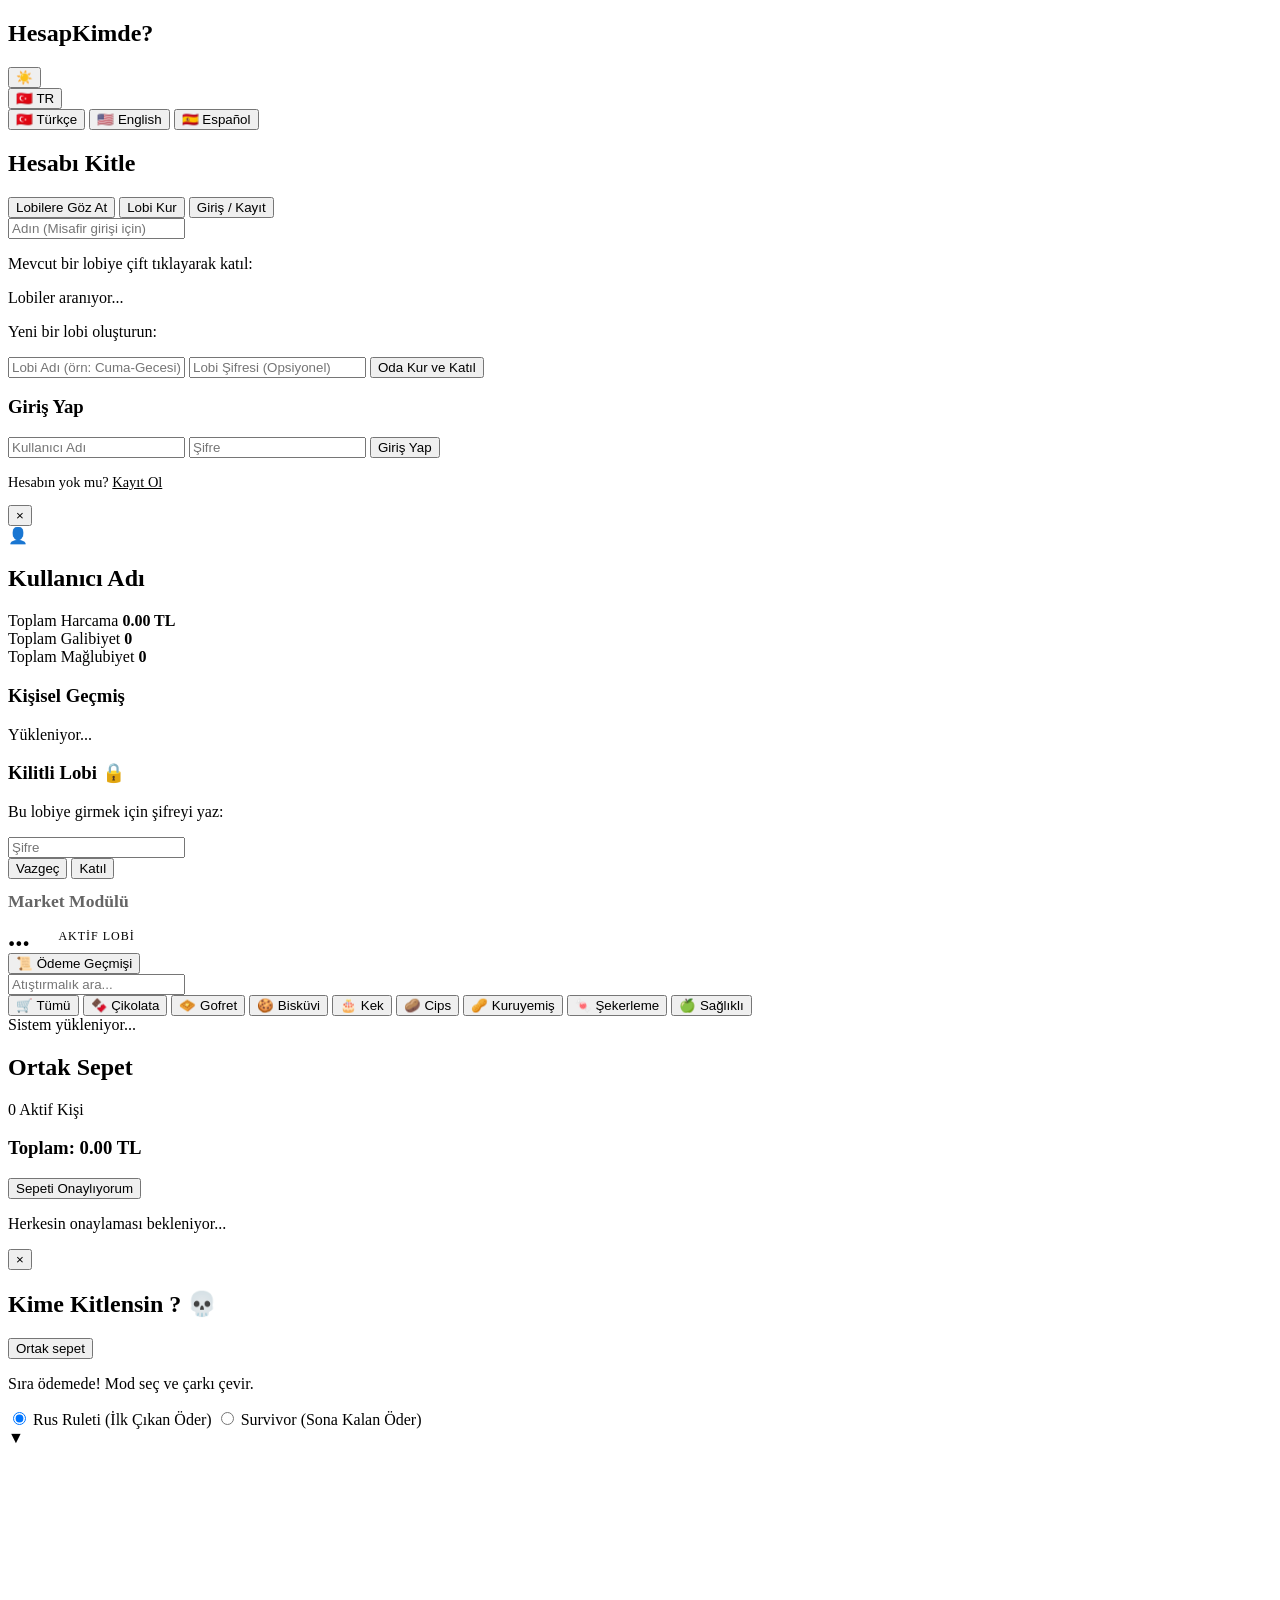
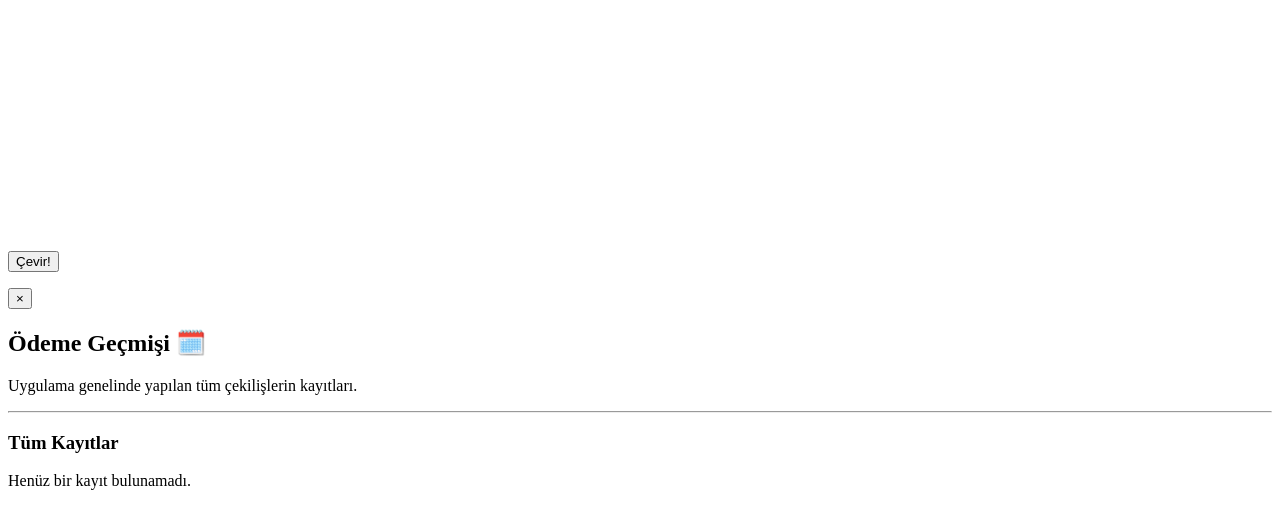
==== market.html @ 4ecfaa8d "deneme" ====
<!DOCTYPE html>
<html lang="tr">

<head>
    <meta charset="UTF-8">
    <meta name="viewport" content="width=device-width, initial-scale=1.0">
    <title>Atıştırmalık Roulette | Market Hesabını Kim Ödeyecek? | Hesap Kimde?</title>
    <meta name="description" content="Sepetinizi ortaklaşa doldurun, çarkı çevirin ve ödemeyi kime kitleyeceğinizi şansa bırakın. Market alışverişleri hiç bu kadar eğlenceli olmamıştı!">
    <link rel="stylesheet" href="/static/style.css?v=1.1">
    <link rel="stylesheet" href="/static/corporate.css">
    <link href="https://fonts.googleapis.com/css2?family=Outfit:wght@300;400;600;800&display=swap" rel="stylesheet">
    
    <!-- Preference Scripts -->
    <script src="/static/translations.js"></script>
    <script src="/static/preferences.js"></script>
</head>

<body>
    <div class="background-blobs">
        <div class="blob blob-1"></div>
        <div class="blob blob-2"></div>
    </div>

    <!-- Navigation Header (Consistent with Index) -->
    <header class="main-header" id="navbar">
        <div class="logo-text">
            <a href="/" style="text-decoration: none; color: inherit;"><h2 style="font-weight: 800;">Hesap<span class="highlight">Kimde?</span></h2></a>
        </div>
        <div class="pref-controls">
            <button class="theme-toggle" onclick="handleThemeToggle()" title="Tema Değiştir">
                <span id="theme-icon">☀️</span>
            </button>
            <div class="custom-dropdown" id="lang-dropdown">
                <button class="dropdown-trigger" onclick="toggleDropdown()">
                    <span id="current-lang-display">🇹🇷 TR</span>
                </button>
                <div class="dropdown-menu">
                    <button onclick="setLanguage('tr')">🇹🇷 Türkçe</button>
                    <button onclick="setLanguage('en')">🇺🇸 English</button>
                    <button onclick="setLanguage('es')">🇪🇸 Español</button>
                </div>
            </div>
        </div>
    </header>

    <!-- Notification Toast Container -->
    <div id="toast-container" class="toast-container"></div>

    <!-- Lobby Portal Modal -->
    <div id="login-modal" class="modal active">
        <div class="lobby-portal">
            <div class="lobby-header">
                <h2 data-i18n="market_app_title">Hesabı <span class="highlight">Kitle</span></h2>
                <div class="lobby-tabs">
                    <button class="tab-btn active" data-tab="join" data-i18n="market_tab_join">Lobilere Göz At</button>
                    <button class="tab-btn" data-tab="create" data-i18n="market_tab_create">Lobi Kur</button>
                    <button class="tab-btn" data-tab="auth">Giriş / Kayıt</button>
                </div>
            </div>
            <!-- Other contents remain similar but with i18n hooks -->

            <div id="lobby-username-section" class="lobby-username-section">
                <input type="text" id="username-input" placeholder="Adın (Misafir girişi için)">
                <div id="logged-in-info" style="display:none; color:var(--success); margin: 0.5rem 0;">
                    ✅ <strong id="logged-user-name">...</strong> olarak giriş yapıldı.
                    <button id="logout-btn" class="btn outline-btn"
                        style="padding: 0.2rem 0.5rem; font-size: 0.8rem; border-color: var(--danger); color: var(--danger);">Çıkış
                        Yap</button>
                </div>
            </div>

            <div id="tab-join" class="tab-content active">
                <p>Mevcut bir lobiye çift tıklayarak katıl:</p>
                <div class="room-list" id="room-list">
                    <div class="loading">Lobiler aranıyor...</div>
                </div>
            </div>

            <div id="tab-create" class="tab-content">
                <p>Yeni bir lobi oluşturun:</p>
                <div class="create-form">
                    <input type="text" id="new-room-id" placeholder="Lobi Adı (örn: Cuma-Gecesi)">
                    <input type="password" id="new-room-pass" placeholder="Lobi Şifresi (Opsiyonel)">
                    <button id="create-btn" class="btn primary-btn">Oda Kur ve Katıl</button>
                </div>
            </div>

            <div id="tab-auth" class="tab-content">
                <div class="auth-box">
                    <div id="auth-login-view">
                        <h3>Giriş Yap</h3>
                        <input type="text" id="login-username" placeholder="Kullanıcı Adı">
                        <input type="password" id="login-password" placeholder="Şifre">
                        <button id="login-btn" class="btn primary-btn">Giriş Yap</button>
                        <p style="margin-top:1rem; font-size:0.9rem;">Hesabın yok mu? <a href="#" id="show-register"
                                style="color:var(--primary)">Kayıt Ol</a></p>
                    </div>
                    <div id="auth-register-view" style="display:none;">
                        <h3>Kayıt Ol</h3>
                        <input type="text" id="reg-username" placeholder="Kullanıcı Adı">
                        <input type="password" id="reg-password" placeholder="Şifre">
                        <button id="register-btn" class="btn primary-btn">Hesap Oluştur</button>
                        <p style="margin-top:1rem; font-size:0.9rem;">Zaten hesabın var mı? <a href="#" id="show-login"
                                style="color:var(--primary)">Giriş Yap</a></p>
                    </div>
                </div>
            </div>
        </div>
    </div>

    <!-- Profile Modal -->
    <div id="profile-modal" class="modal">
        <div class="modal-content profile-content">
            <button type="button" id="close-profile-btn" class="close-modal-btn">&times;</button>
            <div class="profile-header">
                <div class="profile-avatar">👤</div>
                <h2 id="profile-name">Kullanıcı Adı</h2>
                <div class="profile-badges" id="profile-badges">
                    <!-- Badges will be injected here -->
                </div>
            </div>

            <div class="profile-stats-grid">
                <div class="stat-card">
                    <span class="stat-label">Toplam Harcama</span>
                    <strong id="profile-total-spent">0.00 TL</strong>
                </div>
                <div class="stat-card">
                    <span class="stat-label">Toplam Galibiyet</span>
                    <strong id="profile-total-wins" style="color:var(--success)">0</strong>
                </div>
                <div class="stat-card">
                    <span class="stat-label">Toplam Mağlubiyet</span>
                    <strong id="profile-total-losses" style="color:var(--danger)">0</strong>
                </div>
            </div>

            <div class="profile-history-section">
                <h3>Kişisel Geçmiş</h3>
                <div id="profile-history-list" class="profile-history-list">
                    <p class="loading">Yükleniyor...</p>
                </div>
            </div>
        </div>
    </div>

    <!-- Password Prompt Modal -->
    <div id="password-modal" class="modal">
        <div class="modal-content">
            <h3>Kilitli Lobi 🔒</h3>
            <p>Bu lobiye girmek için şifreyi yaz:</p>
            <input type="password" id="join-room-pass" placeholder="Şifre">
            <div class="modal-actions">
                <button id="cancel-pass-btn" class="btn outline-btn">Vazgeç</button>
                <button id="submit-pass-btn" class="btn primary-btn">Katıl</button>
            </div>
        </div>
    </div>

    <!-- Main App -->
    <div class="app-layout">
        <main class="shop-area">
            <header class="app-header">
                <div class="header-left">
                    <h1 style="font-size: 1.1rem; opacity: 0.6; margin-bottom: 0.5rem;" data-i18n="market_app_title">Market Modülü</h1>
                    <div style="display: flex; align-items: center; gap: 1rem;">
                        <span class="highlight" style="font-size: 1.8rem; font-weight: 800;" id="current-room-display">...</span>
                        <span style="background: var(--glass-border); padding: 0.3rem 0.8rem; border-radius: 20px; font-size: 0.75rem; letter-spacing: 1px; text-transform: uppercase;">Aktif Lobi</span>
                    </div>
                </div>
                <div class="header-right">
                    <button type="button" id="open-profile-btn" class="btn outline-btn profile-toggle-btn"
                        style="display:none; margin-right:0.5rem;">👤 Profilim</button>
                    <button type="button" id="open-history-btn" class="btn outline-btn history-toggle-btn">📜 Ödeme
                        Geçmişi</button>
                </div>
            </header>

            <div class="search-container">
                <input type="text" id="search-input" placeholder="Atıştırmalık ara...">
            </div>

            <div class="category-filters" id="category-filters">
                <button class="cat-btn active" data-cat="Tümü">🛒 Tümü</button>
                <button class="cat-btn" data-cat="Çikolata">🍫 Çikolata</button>
                <button class="cat-btn" data-cat="Gofret">🧇 Gofret</button>
                <button class="cat-btn" data-cat="Bisküvi & Kraker">🍪 Bisküvi</button>
                <button class="cat-btn" data-cat="Kek">🎂 Kek</button>
                <button class="cat-btn" data-cat="Cips">🥔 Cips</button>
                <button class="cat-btn" data-cat="Kuruyemiş">🥜 Kuruyemiş</button>
                <button class="cat-btn" data-cat="Şekerleme & Sakız">🍬 Şekerleme</button>
                <button class="cat-btn" data-cat="Sağlıklı">🍏 Sağlıklı</button>
            </div>

            <div class="grid" id="product-grid">
                <div class="loading">Sistem yükleniyor...</div>
            </div>
        </main>

        <aside class="cart-area" id="cart-area">
            <div class="cart-mobile-handle"></div>
            <div class="cart-header">
                <h2 data-i18n="cart_title">Ortak Sepet</h2>
                <div class="users-summary">
                    <span id="user-count">0</span> <span data-i18n="active_users">Aktif Kişi</span>
                </div>
            </div>
            
            <div class="cart-items">
                <ul id="cart-list"></ul>
            </div>

            <div class="cart-total-section">
                <h3>
                    <span class="total-label" data-i18n="total_label">Toplam:</span>
                    <strong id="cart-total-price" class="total-amount">0.00 TL</strong>
                </h3>
                <button id="approve-btn" class="btn primary-btn">Sepeti Onaylıyorum</button>
                <p class="wait-msg">Herkesin onaylaması bekleniyor...</p>
            </div>
        </aside>
    </div>

    <!-- Wheel Overlay -->
    <div id="wheel-overlay" class="modal">
        <div class="wheel-container">
            <button type="button" id="close-wheel-btn" class="close-modal-btn">&times;</button>
            <div class="wheel-top-bar">
                <h2>Kime Kitlensin ? 💀</h2>
                <button type="button" id="wheel-cart-toggle-btn" class="btn outline-btn wheel-cart-btn">Ortak
                    sepet</button>
            </div>
            <p>Sıra ödemede! Mod seç ve çarkı çevir.</p>

            <div class="wheel-controls">
                <label>
                    <input type="radio" name="wheel-mode" value="roulette" checked>
                    Rus Ruleti (İlk Çıkan Öder)
                </label>
                <label>
                    <input type="radio" name="wheel-mode" value="survivor">
                    Survivor (Sona Kalan Öder)
                </label>
            </div>

            <div class="canvas-wrapper">
                <div class="pointer">▼</div>
                <canvas id="wheel-canvas" width="400" height="400"></canvas>
            </div>

            <button id="spin-btn" class="btn danger-btn">Çevir!</button>
            <p id="winner-text"></p>
            <div id="winner-cart-summary" class="winner-cart-summary" style="display:none;" aria-live="polite"></div>
            <div id="wheel-end-actions" class="wheel-end-actions" style="display:none;">
                <button type="button" id="view-payer-cart-btn" class="btn outline-btn">Sepeti görüntüle</button>
                <button type="button" id="reset-game-btn" class="btn primary-btn">Sıfırla ve Geri Dön</button>
            </div>
        </div>
    </div>

    <!-- History Overlay (Page within a Page) -->
    <div id="history-overlay" class="modal">
        <div class="history-panel">
            <button type="button" id="close-history-btn" class="close-modal-btn">&times;</button>
            <div class="history-panel-header">
                <h2>Ödeme <span class="highlight">Geçmişi</span> 🗓️</h2>
                <p>Uygulama genelinde yapılan tüm çekilişlerin kayıtları.</p>
            </div>

            <div id="history-overlay-content" class="history-overlay-content">
                <!-- Last Result will be highlighted here -->
                <div id="last-result-container"></div>

                <hr class="panel-divider">

                <h3>Tüm Kayıtlar</h3>
                <div id="history-container" class="history-container">
                    <p class="loading">Henüz bir kayıt bulunamadı.</p>
                </div>
            </div>
        </div>
    </div>

    <script src="/static/script.js"></script>
</body>

</html>
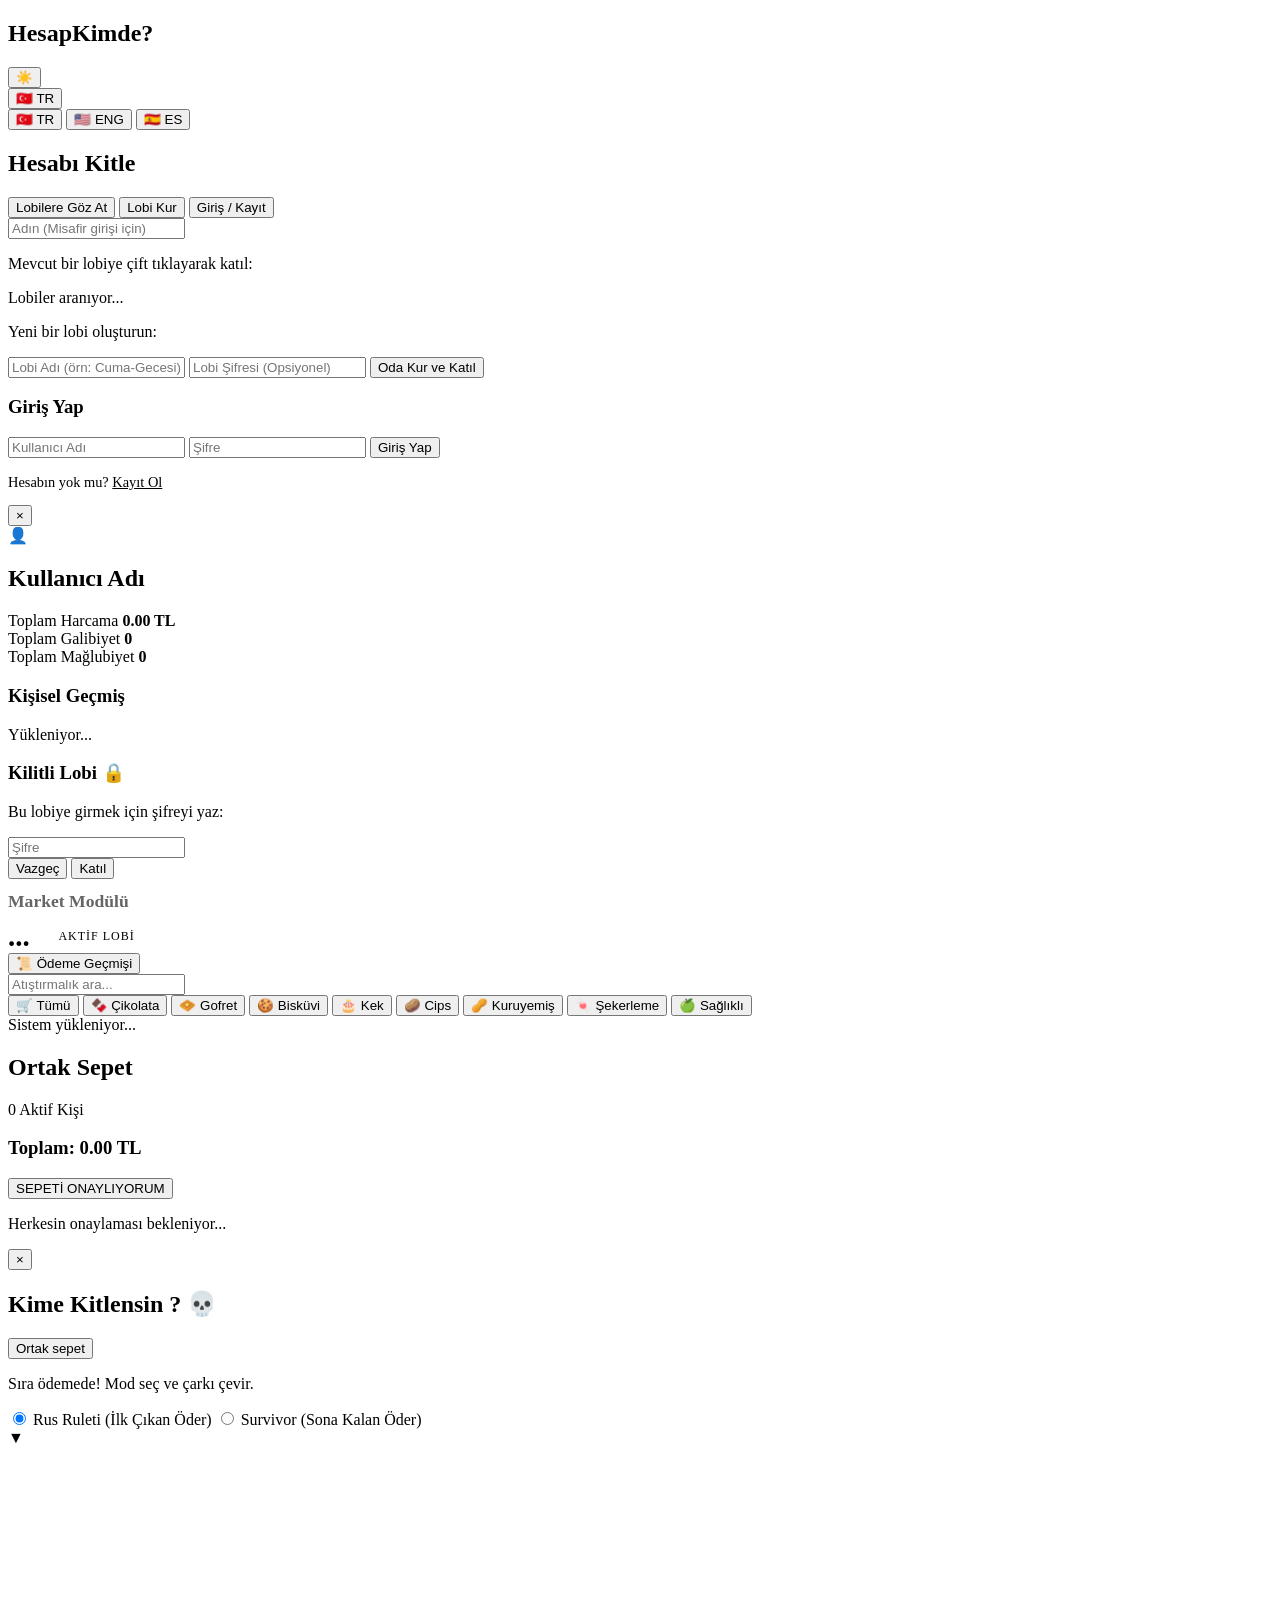
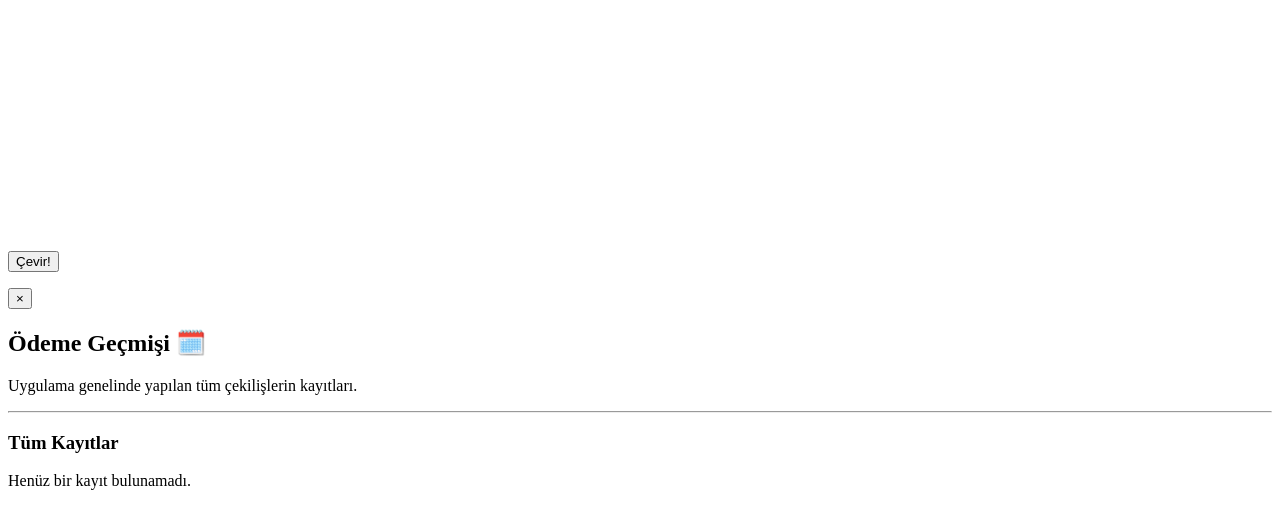
==== commit e4a9351f: "yyyy" ====
--- a/market.html
+++ b/market.html
@@ -35,9 +35,9 @@
                     <span id="current-lang-display">🇹🇷 TR</span>
                 </button>
                 <div class="dropdown-menu">
-                    <button onclick="setLanguage('tr')">🇹🇷 Türkçe</button>
-                    <button onclick="setLanguage('en')">🇺🇸 English</button>
-                    <button onclick="setLanguage('es')">🇪🇸 Español</button>
+                    <button onclick="setLanguage('tr')">🇹🇷 TR</button>
+                    <button onclick="setLanguage('en')">🇺🇸 ENG</button>
+                    <button onclick="setLanguage('es')">🇪🇸 ES</button>
                 </div>
             </div>
         </div>
@@ -215,8 +215,8 @@
                     <span class="total-label" data-i18n="total_label">Toplam:</span>
                     <strong id="cart-total-price" class="total-amount">0.00 TL</strong>
                 </h3>
-                <button id="approve-btn" class="btn primary-btn">Sepeti Onaylıyorum</button>
-                <p class="wait-msg">Herkesin onaylaması bekleniyor...</p>
+                <button id="approve-btn" class="btn primary-btn" data-i18n="approve_btn">SEPETİ ONAYLIYORUM</button>
+                <p class="wait-msg" data-i18n="confirm_wait">Herkesin onaylaması bekleniyor...</p>
             </div>
         </aside>
     </div>
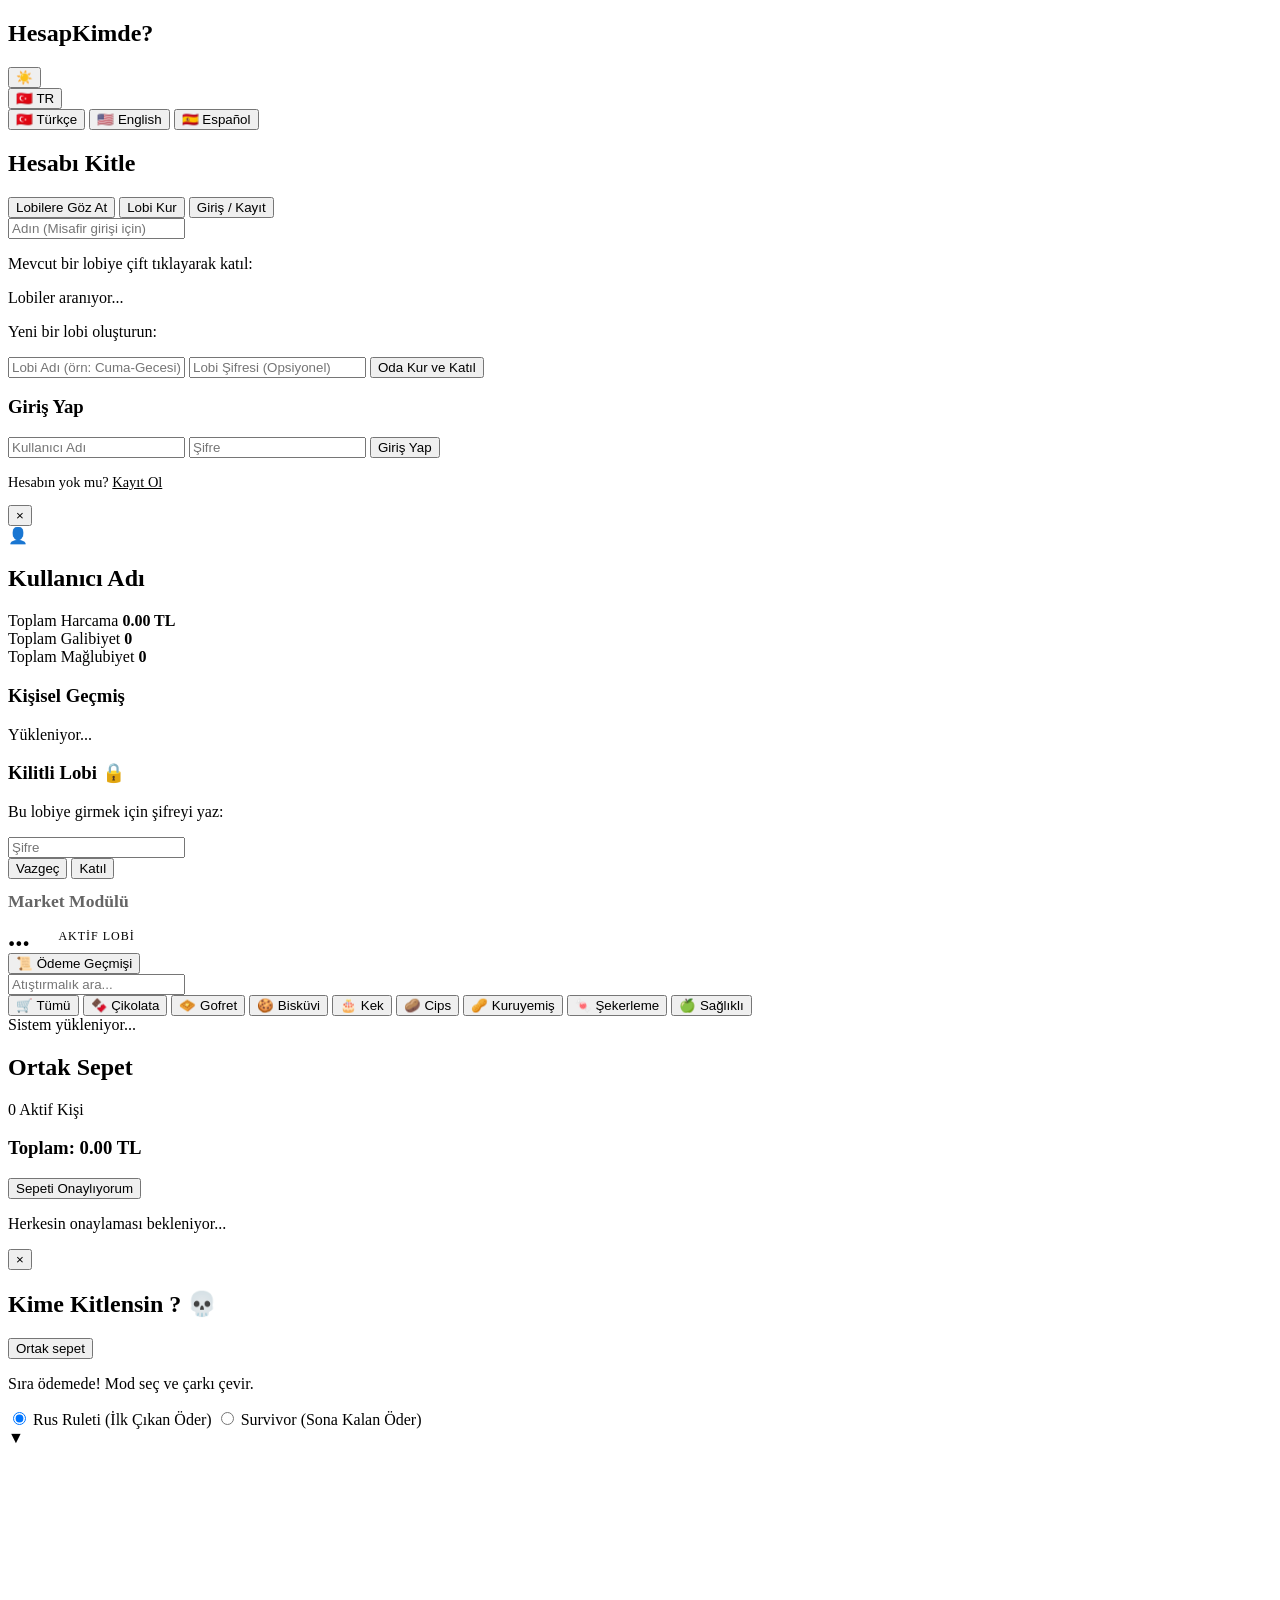
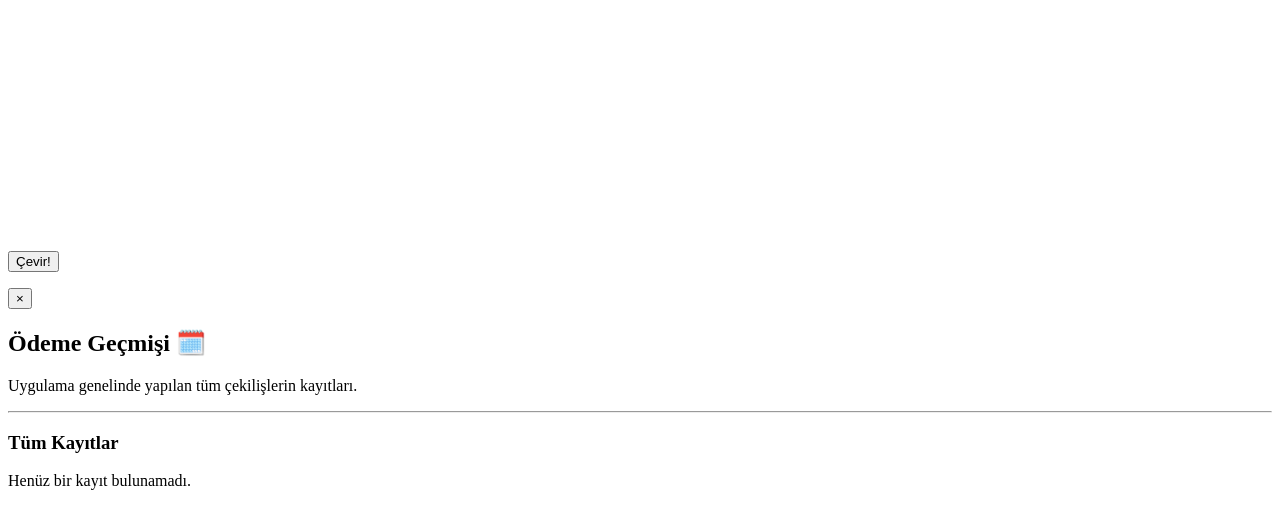
==== commit 3aac4957: "gmnder" ====
--- a/market.html
+++ b/market.html
@@ -35,9 +35,9 @@
                     <span id="current-lang-display">🇹🇷 TR</span>
                 </button>
                 <div class="dropdown-menu">
-                    <button onclick="setLanguage('tr')">🇹🇷 TR</button>
-                    <button onclick="setLanguage('en')">🇺🇸 ENG</button>
-                    <button onclick="setLanguage('es')">🇪🇸 ES</button>
+                    <button onclick="setLanguage('tr')">🇹🇷 Türkçe</button>
+                    <button onclick="setLanguage('en')">🇺🇸 English</button>
+                    <button onclick="setLanguage('es')">🇪🇸 Español</button>
                 </div>
             </div>
         </div>
@@ -215,8 +215,8 @@
                     <span class="total-label" data-i18n="total_label">Toplam:</span>
                     <strong id="cart-total-price" class="total-amount">0.00 TL</strong>
                 </h3>
-                <button id="approve-btn" class="btn primary-btn" data-i18n="approve_btn">SEPETİ ONAYLIYORUM</button>
-                <p class="wait-msg" data-i18n="confirm_wait">Herkesin onaylaması bekleniyor...</p>
+                <button id="approve-btn" class="btn primary-btn">Sepeti Onaylıyorum</button>
+                <p class="wait-msg">Herkesin onaylaması bekleniyor...</p>
             </div>
         </aside>
     </div>
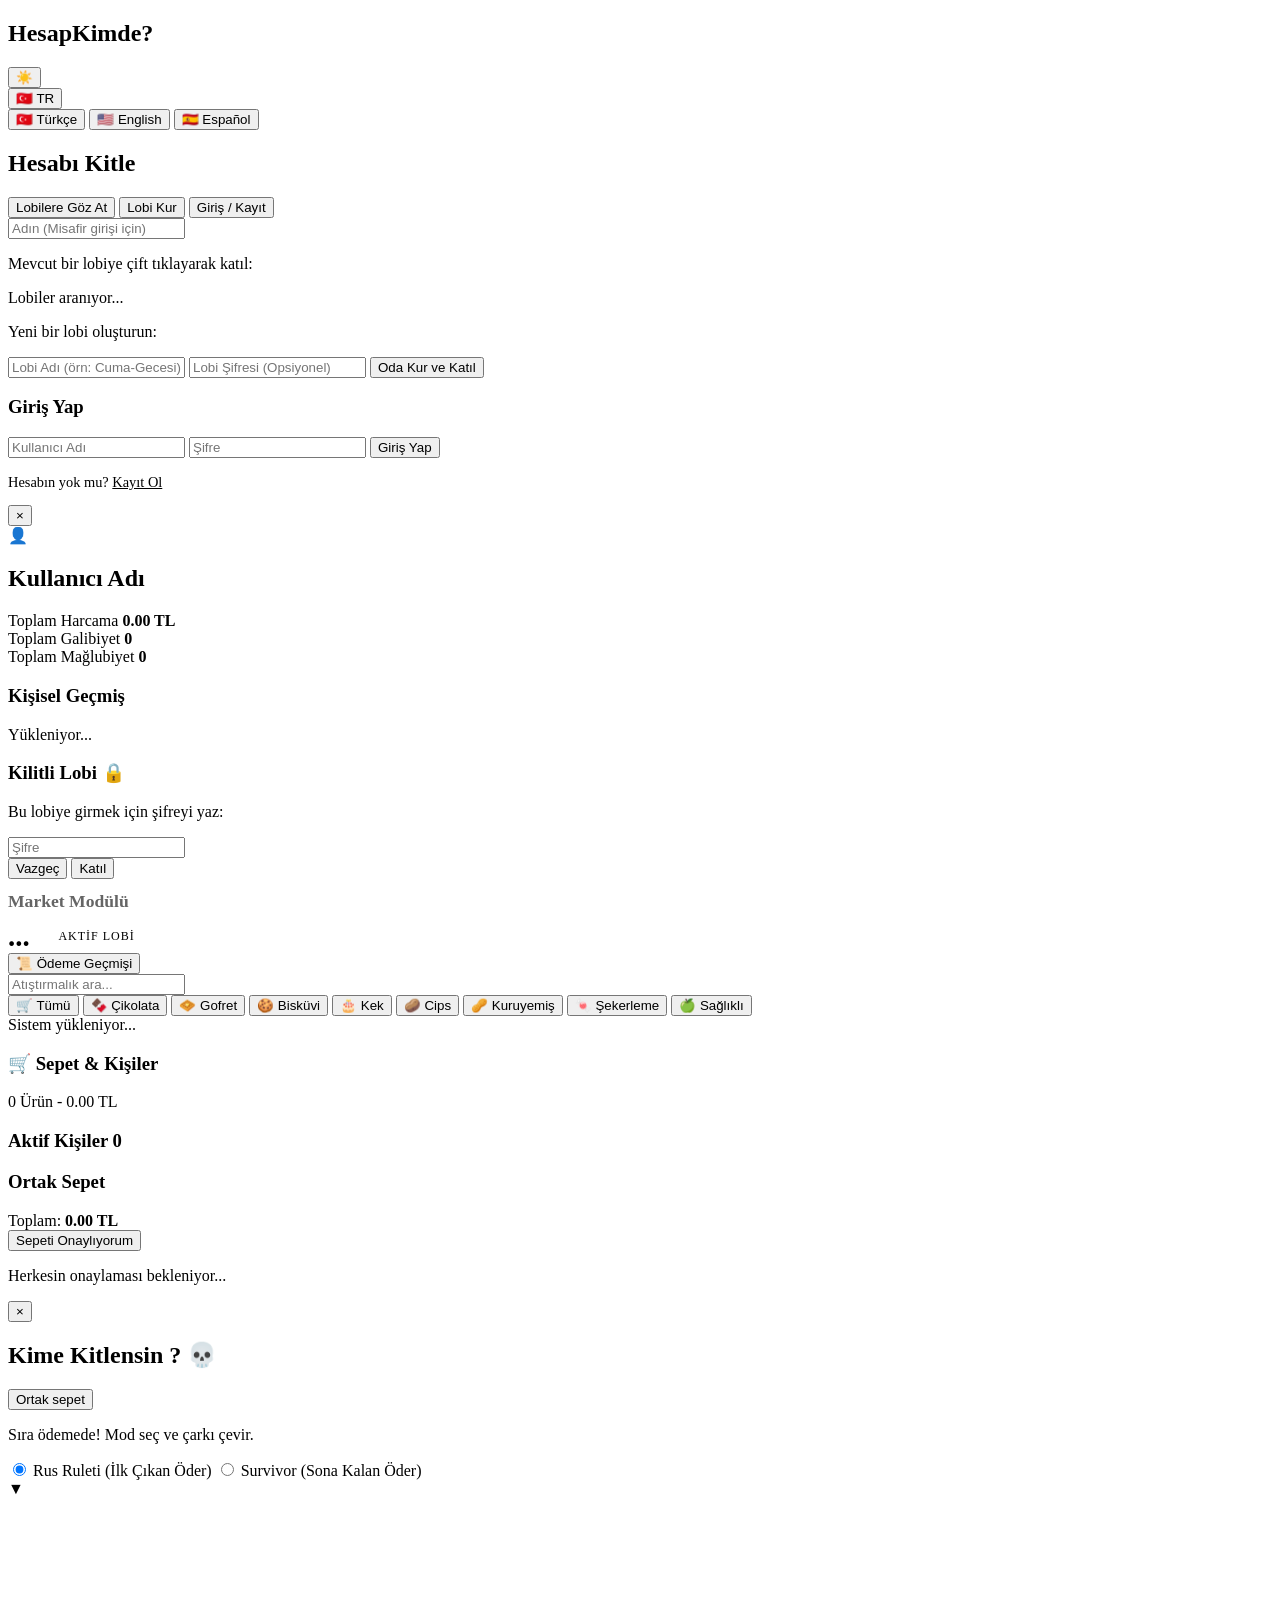
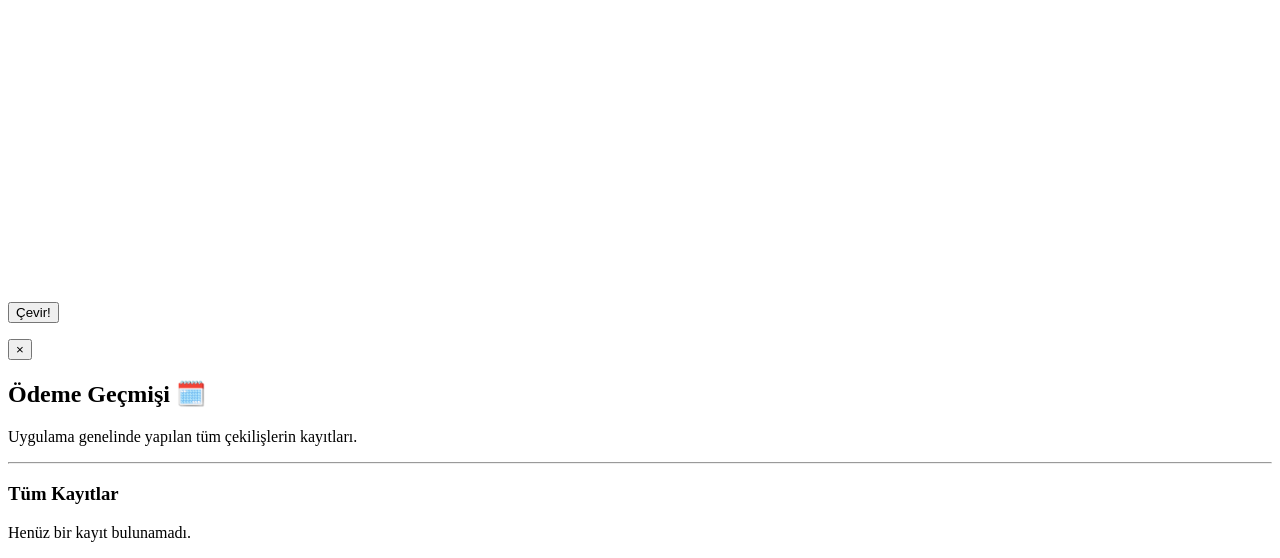
==== commit 6a8ec9ee: "19 05" ====
--- a/market.html
+++ b/market.html
@@ -32,7 +32,8 @@
             </button>
             <div class="custom-dropdown" id="lang-dropdown">
                 <button class="dropdown-trigger" onclick="toggleDropdown()">
-                    <span id="current-lang-display">🇹🇷 TR</span>
+                    <span id="current-lang-flag">🇹🇷</span>
+                    <span id="current-lang-text">TR</span>
                 </button>
                 <div class="dropdown-menu">
                     <button onclick="setLanguage('tr')">🇹🇷 Türkçe</button>
@@ -199,23 +200,23 @@
 
         <aside class="cart-area" id="cart-area">
             <div class="cart-mobile-handle"></div>
-            <div class="cart-header">
-                <h2 data-i18n="cart_title">Ortak Sepet</h2>
-                <div class="users-summary">
-                    <span id="user-count">0</span> <span data-i18n="active_users">Aktif Kişi</span>
-                </div>
-            </div>
-            
-            <div class="cart-items">
+            <div class="cart-mobile-toggle" id="cart-mobile-toggle">
+                <h3>🛒 Sepet & Kişiler</h3>
+                <span id="cart-mobile-info">0 Ürün - 0.00 TL</span>
+            </div>
+            <div class="users-section">
+                <h3>Aktif Kişiler <span id="user-count">0</span></h3>
+                <ul id="users-list"></ul>
+            </div>
+
+            <div class="cart-section">
+                <h3>Ortak Sepet</h3>
                 <ul id="cart-list"></ul>
-            </div>
-
-            <div class="cart-total-section">
-                <h3>
-                    <span class="total-label" data-i18n="total_label">Toplam:</span>
-                    <strong id="cart-total-price" class="total-amount">0.00 TL</strong>
-                </h3>
-                <button id="approve-btn" class="btn primary-btn">Sepeti Onaylıyorum</button>
+                <div class="cart-total">
+                    <span>Toplam:</span>
+                    <strong id="cart-total-price">0.00 TL</strong>
+                </div>
+                <button id="approve-btn" class="btn approve-btn">Sepeti Onaylıyorum</button>
                 <p class="wait-msg">Herkesin onaylaması bekleniyor...</p>
             </div>
         </aside>
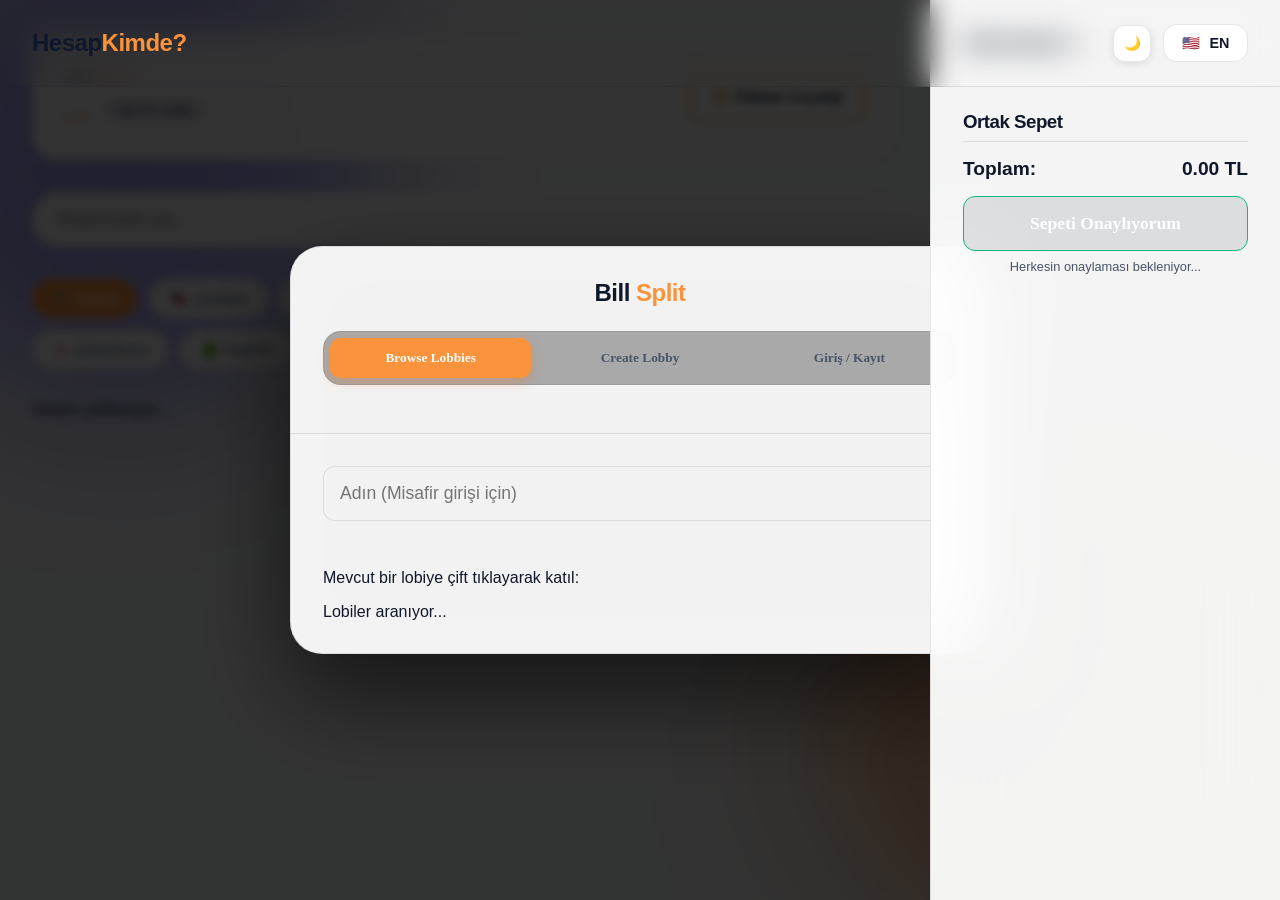
==== commit 09de7da1: "ssa" ====
--- a/market.html
+++ b/market.html
@@ -6,7 +6,8 @@
     <meta name="viewport" content="width=device-width, initial-scale=1.0">
     <title>Atıştırmalık Roulette | Market Hesabını Kim Ödeyecek? | Hesap Kimde?</title>
     <meta name="description" content="Sepetinizi ortaklaşa doldurun, çarkı çevirin ve ödemeyi kime kitleyeceğinizi şansa bırakın. Market alışverişleri hiç bu kadar eğlenceli olmamıştı!">
-    <link rel="stylesheet" href="/static/style.css?v=1.1">
+    <link rel="stylesheet" href="/static/style.css?v=2.5">
+
     <link rel="stylesheet" href="/static/corporate.css">
     <link href="https://fonts.googleapis.com/css2?family=Outfit:wght@300;400;600;800&display=swap" rel="stylesheet">
     
@@ -36,9 +37,9 @@
                     <span id="current-lang-text">TR</span>
                 </button>
                 <div class="dropdown-menu">
-                    <button onclick="setLanguage('tr')">🇹🇷 Türkçe</button>
-                    <button onclick="setLanguage('en')">🇺🇸 English</button>
-                    <button onclick="setLanguage('es')">🇪🇸 Español</button>
+                    <button onclick="setLanguage('tr')"><span>🇹🇷</span> Türkçe</button>
+                    <button onclick="setLanguage('en')"><span>🇺🇸</span> English</button>
+                    <button onclick="setLanguage('es')"><span>🇪🇸</span> Español</button>
                 </div>
             </div>
         </div>
@@ -282,7 +283,8 @@
         </div>
     </div>
 
-    <script src="/static/script.js"></script>
+    <script src="/static/script.js?v=2.5"></script>
+
 </body>
 
 </html>
--- a/static/style.css
+++ b/static/style.css
@@ -0,0 +1,2000 @@
+:root {
+    /* Base Variables (Dark/Default) */
+    --bg-dark: #070a13; /* Deeper Premium Night */
+    --bg-card: rgba(13, 18, 33, 0.85);
+    --bg-nav: rgba(7, 10, 19, 0.9);
+    --bg-footer: #04060c;
+    --primary: #fb923c;
+    --primary-hover: #f97316;
+    --success: #10b981;
+    --danger: #f43f5e;
+    --text-main: #f1f5f9;
+    --text-muted: #64748b;
+    --glass-border: rgba(255, 255, 255, 0.08);
+    --glass-shadow: 0 12px 40px rgba(0, 0, 0, 0.6);
+}
+
+.light-theme {
+    --bg-dark: #f8fafc;
+    --bg-card: rgba(255, 255, 255, 0.8);
+    --bg-nav: rgba(255, 255, 255, 0.9);
+    --bg-footer: #f1f5f9;
+    --text-main: #0f172a;
+    --text-muted: #475569;
+    --glass-border: rgba(15, 23, 42, 0.1);
+    --glass-shadow: 0 8px 32px 0 rgba(15, 23, 42, 0.05);
+}
+
+/* Preference Controls */
+.pref-controls {
+    display: flex;
+    align-items: center;
+    gap: 0.75rem;
+    margin-left: 1.5rem;
+}
+
+.theme-toggle, .lang-select {
+    background: var(--bg-card);
+    border: 1px solid var(--glass-border);
+    color: var(--text-main);
+    padding: 0.6rem;
+    border-radius: 12px;
+    cursor: pointer;
+    font-family: inherit;
+    font-size: 0.85rem;
+    display: flex;
+    align-items: center;
+    justify-content: center;
+    transition: 0.3s cubic-bezier(0.4, 0, 0.2, 1);
+    box-shadow: 0 2px 8px rgba(0,0,0,0.1);
+}
+
+.theme-toggle:hover, .lang-select:hover {
+    border-color: var(--primary);
+    transform: translateY(-2px);
+    box-shadow: 0 4px 12px rgba(251, 146, 60, 0.2);
+}
+
+.lang-select {
+    padding-right: 2.2rem;
+    appearance: none;
+    font-weight: 600;
+    background-image: url("data:image/svg+xml,%3Csvg xmlns='http://www.w3.org/2000/svg' width='12' height='12' fill='%23fb923c' viewBox='0 0 16 16'%3E%3Cpath d='M7.247 11.14 2.451 5.658C1.885 5.013 2.345 4 3.204 4h9.592a1 1 0 0 1 .753 1.659l-4.796 5.48a1 1 0 0 1-1.506 0z'/%3E%3C/svg%3E");
+    background-repeat: no-repeat;
+    background-position: calc(100% - 0.75rem) center;
+}
+
+
+
+* { margin: 0; padding: 0; box-sizing: border-box; }
+
+
+
+body {
+
+    font-family: 'Outfit', sans-serif;
+
+    background-color: var(--bg-dark);
+
+    color: var(--text-main);
+
+    min-height: 100vh;
+
+    overflow-x: hidden;
+
+}
+
+
+
+.background-blobs { position: fixed; top: 0; left: 0; width: 100%; height: 100%; z-index: -1; overflow: hidden; }
+
+.blob { position: absolute; border-radius: 50%; filter: blur(80px); opacity: 0.5; animation: float 10s ease-in-out infinite alternate; }
+
+.blob-1 { top: -10%; left: -10%; width: 500px; height: 500px; background: #4f46e5; }
+
+.blob-2 { bottom: -10%; right: -10%; width: 600px; height: 600px; background: #f97316; animation-delay: -5s; }
+
+
+
+@keyframes float {
+
+    0% { transform: translate(0, 0) scale(1); }
+
+    100% { transform: translate(30px, 50px) scale(1.1); }
+
+}
+
+
+
+.modal {
+
+    position: fixed; top: 0; left: 0; width: 100%; height: 100%;
+
+    background: rgba(0,0,0,0.8);
+
+    backdrop-filter: blur(5px);
+
+    display: none;
+
+    justify-content: center;
+
+    align-items: center;
+
+    z-index: 100;
+
+}
+
+.modal.active { display: flex; }
+
+
+
+.modal-content {
+
+    background: var(--bg-card);
+
+    padding: 3rem; border-radius: 30px;
+
+    border: 1px solid var(--glass-border);
+
+    text-align: center;
+
+    box-shadow: var(--glass-shadow);
+
+    width: 90%;
+
+    max-width: 500px;
+
+}
+
+.modal-content input, .create-form input, .lobby-username-section input {
+
+    margin: 1rem 0; padding: 1rem; width: 100%; border-radius: 12px;
+
+    border: 1px solid var(--glass-border); background: rgba(255,255,255,0.05); color: white;
+
+    font-size: 1.1rem; outline: none; transition: 0.2s;
+
+}
+
+.modal-content input:focus, .create-form input:focus, .lobby-username-section input:focus {
+
+    border-color: var(--primary); background: rgba(255,255,255,0.1);
+
+}
+
+
+
+.modal-actions {
+
+    display: flex; gap: 1rem; margin-top: 1.5rem;
+
+}
+
+
+
+.lobby-portal {
+
+    background: var(--bg-card);
+
+    width: 90%;
+
+    max-width: 700px;
+
+    border-radius: 30px;
+
+    border: 1px solid var(--glass-border);
+
+    box-shadow: var(--glass-shadow);
+
+    display: flex;
+
+    flex-direction: column;
+
+    overflow: hidden;
+
+    animation: panelSlideIn 0.4s cubic-bezier(0.17, 0.67, 0.12, 0.99);
+
+}
+
+
+
+.lobby-header {
+
+    background: rgba(255,255,255,0.03);
+
+    padding: 2rem;
+
+    text-align: center;
+
+    border-bottom: 1px solid var(--glass-border);
+
+}
+
+
+
+.lobby-tabs {
+
+    display: flex;
+
+    background: rgba(0,0,0,0.2);
+
+    padding: 0.4rem;
+
+    border-radius: 15px;
+
+    margin-top: 1.5rem;
+
+    gap: 0.5rem;
+
+}
+
+
+
+.tab-btn {
+
+    flex: 1;
+
+    padding: 0.75rem;
+
+    border: none;
+
+    background: transparent;
+
+    color: var(--text-muted);
+
+    border-radius: 10px;
+
+    cursor: pointer;
+
+    font-weight: 600;
+
+    transition: 0.2s;
+
+    font-family: 'Outfit';
+
+}
+
+
+
+.tab-btn.active {
+
+    background: var(--primary);
+
+    color: white;
+
+    box-shadow: 0 4px 12px rgba(249, 115, 22, 0.3);
+
+}
+
+
+
+.tab-content {
+
+    display: none;
+
+    padding: 2rem;
+
+    max-height: 450px;
+
+    overflow-y: auto;
+
+}
+
+
+
+.tab-content.active {
+
+    display: block;
+
+}
+
+
+
+.lobby-username-section {
+
+    padding: 0 2rem;
+
+    margin-top: 1rem;
+
+}
+
+
+
+.room-list {
+
+    display: grid;
+
+    grid-template-columns: repeat(auto-fill, minmax(280px, 1fr));
+
+    gap: 1rem;
+
+    margin-top: 1rem;
+
+}
+
+
+
+.room-card {
+
+    background: rgba(255,255,255,0.04);
+
+    border: 1px solid var(--glass-border);
+
+    border-radius: 16px;
+
+    padding: 1.25rem;
+
+    cursor: pointer;
+
+    transition: 0.3s cubic-bezier(0.4, 0, 0.2, 1);
+
+    position: relative;
+
+    overflow: hidden;
+
+}
+
+
+
+.room-card:hover {
+
+    background: rgba(255,255,255,0.08);
+
+    border-color: var(--primary);
+
+    transform: translateY(-3px);
+
+}
+
+
+
+.room-card .room-info {
+
+    display: flex;
+
+    justify-content: space-between;
+
+    align-items: center;
+
+}
+
+
+
+.room-name {
+
+    font-weight: bold;
+
+    font-size: 1.2rem;
+
+}
+
+
+
+.room-count {
+
+    background: rgba(0,0,0,0.3);
+
+    padding: 0.3rem 0.7rem;
+
+    border-radius: 20px;
+
+    font-size: 0.85rem;
+
+    color: var(--primary);
+
+}
+
+
+
+.room-join-hint {
+
+    font-size: 0.75rem;
+
+    color: var(--text-muted);
+
+    margin-top: 0.5rem;
+
+    opacity: 0;
+
+    transition: 0.2s;
+
+}
+
+
+
+.room-card:hover .room-join-hint {
+
+    opacity: 1;
+
+}
+
+
+
+.room-card.protected {
+
+    border-left: 4px solid #facc15;
+
+}
+
+
+
+.no-rooms {
+
+    grid-column: 1 / -1;
+
+    text-align: center;
+
+    padding: 3rem;
+
+    color: var(--text-muted);
+
+    border: 2px dashed var(--glass-border);
+
+    border-radius: 20px;
+
+}
+
+
+
+.btn {
+
+    padding: 1rem 2rem; border: none; border-radius: 12px; cursor: pointer;
+
+    font-weight: bold; font-size: 1.1rem; transition: 0.2s; font-family: 'Outfit';
+
+}
+
+.primary-btn { background: var(--primary); color: white; width: 100%; }
+
+.primary-btn:hover { background: var(--primary-hover); }
+
+
+
+.approve-btn { background: var(--glass-border); color: white; width: 100%; margin-top: 1rem; border: 1px solid var(--success); }
+
+.approve-btn.approved { background: var(--success); color: white; }
+
+
+
+.danger-btn { background: var(--danger); color: white; padding: 1rem 3rem; font-size: 1.5rem; border-radius: 50px; }
+
+.danger-btn:disabled { opacity: 0.5; cursor: not-allowed; }
+
+.outline-btn {
+
+    background: transparent;
+
+    color: var(--text-main);
+
+    border: 2px solid var(--glass-border);
+
+    padding: 0.85rem 1.25rem;
+
+    width: auto;
+
+}
+
+.outline-btn:hover { border-color: var(--primary); color: var(--primary); }
+
+
+
+.app-layout {
+
+    display: flex; height: 100vh;
+
+}
+
+.shop-area { flex: 1; padding: 2rem; overflow-y: auto; }
+
+.cart-area { 
+
+    width: 350px; background: rgba(15, 23, 42, 0.8); 
+
+    border-left: 1px solid var(--glass-border);
+
+    padding: 2rem; display: flex; flex-direction: column; overflow-y:auto;
+
+}
+
+
+
+h1 { font-size: 2.5rem; font-weight: 800; margin-bottom: 0.5rem; }
+
+.highlight { color: var(--primary); }
+
+
+
+.search-container { margin: 2rem 0; }
+
+#search-input {
+
+    width: 100%; padding: 1rem 1.5rem; font-size: 1.1rem; background: var(--bg-card);
+
+    border: 1px solid var(--glass-border); border-radius: 50px; color: var(--text-main); outline: none;
+
+}
+
+#search-input:focus { border-color: var(--primary); }
+
+
+
+.category-filters {
+
+    display: flex;
+
+    flex-wrap: wrap;
+
+    gap: 0.75rem;
+
+    margin-bottom: 2rem;
+
+}
+
+
+
+.cat-btn {
+
+    padding: 0.6rem 1.2rem;
+
+    border: 1px solid var(--glass-border);
+
+    border-radius: 50px;
+
+    background: var(--bg-card);
+
+    color: var(--text-muted);
+
+    font-family: 'Outfit', sans-serif;
+
+    font-size: 0.95rem;
+
+    cursor: pointer;
+
+    transition: all 0.2s ease;
+
+    backdrop-filter: blur(8px);
+
+}
+
+.cat-btn:hover {
+
+    border-color: var(--primary);
+
+    color: var(--text-main);
+
+}
+
+.cat-btn.active {
+
+    background: var(--primary);
+
+    border-color: var(--primary);
+
+    color: white;
+
+    font-weight: 600;
+
+}
+
+
+
+.logo-text h2 {
+
+    color: var(--text-main);
+
+}
+
+
+
+.grid { display: grid; grid-template-columns: repeat(auto-fill, minmax(220px, 1fr)); gap: 1.5rem; }
+
+.product-card {
+
+    background: var(--bg-card); border: 1px solid var(--glass-border); border-radius: 15px;
+
+    padding: 1.5rem; display: flex; flex-direction: column; justify-content: space-between;
+
+}
+
+.product-img {
+
+    width: 100%;
+
+    height: 180px;
+
+    object-fit: contain;
+
+    border-radius: 12px;
+
+    margin-bottom: 1rem;
+
+    transition: transform 0.3s ease;
+
+}
+
+
+
+.product-emoji {
+
+    width: 100%;
+
+    height: 180px;
+
+    display: flex;
+
+    align-items: center;
+
+    justify-content: center;
+
+    font-size: 5rem;
+
+    background: rgba(255,255,255,0.05);
+
+    border-radius: 12px;
+
+    margin-bottom: 1rem;
+
+}
+
+.product-card h3 { font-size: 1.1rem; margin-bottom: 1rem; }
+
+.price-row { display: flex; justify-content: space-between; align-items: center; }
+
+.price { color: var(--success); font-weight: bold; font-size: 1.2rem; }
+
+.add-btn { background: var(--primary); color: white; border: none; padding: 0.5rem 1rem; border-radius: 8px; cursor: pointer; font-weight: bold; }
+
+.add-btn:hover { background: var(--primary-hover); }
+
+
+
+.create-form, .auth-box {
+
+    display: flex;
+
+    flex-direction: column;
+
+    max-width: 400px;
+
+    margin: 0 auto;
+
+}
+
+
+
+.auth-box h3 { margin-bottom: 1rem; }
+
+
+
+.stat-card {
+
+    background: rgba(255,255,255,0.05);
+
+    padding: 1.5rem;
+
+    border-radius: 16px;
+
+    text-align: center;
+
+    border: 1px solid var(--glass-border);
+
+}
+
+.stat-label { display: block; font-size: 0.8rem; color: var(--text-muted); margin-bottom: 0.5rem; text-transform: uppercase; }
+
+.stat-card strong { font-size: 1.5rem; display: block; }
+
+
+
+.profile-stats-grid {
+
+    display: grid;
+
+    grid-template-columns: repeat(3, 1fr);
+
+    gap: 1rem;
+
+    margin: 2rem 0;
+
+}
+
+
+
+.profile-header { text-align: center; margin-bottom: 2rem; }
+
+.profile-avatar { font-size: 4rem; margin-bottom: 1rem; }
+
+.profile-badges { display: flex; gap: 0.5rem; justify-content: center; margin-top: 0.5rem; }
+
+.badge {
+
+    background: var(--primary);
+
+    color: white;
+
+    padding: 0.2rem 0.6rem;
+
+    border-radius: 20px;
+
+    font-size: 0.75rem;
+
+    font-weight: bold;
+
+}
+
+
+
+.profile-history-section h3 { margin-bottom: 1rem; border-bottom: 1px solid var(--glass-border); padding-bottom: 0.5rem; }
+
+.profile-history-list { max-height: 200px; overflow-y: auto; }
+
+.mini-history-card {
+
+    display: flex;
+
+    justify-content: space-between;
+
+    padding: 0.75rem;
+
+    background: rgba(255,255,255,0.03);
+
+    margin-bottom: 0.5rem;
+
+    border-radius: 10px;
+
+    font-size: 0.9rem;
+
+}
+
+
+
+.users-section, .cart-section { margin-bottom: 2rem; }
+
+.users-section h3, .cart-section h3 { border-bottom: 1px solid var(--glass-border); padding-bottom: 0.5rem; margin-bottom: 1rem; }
+
+
+
+#users-list, #cart-list { list-style: none; }
+
+#users-list li, #cart-list li { margin-bottom: 0.5rem; display: flex; justify-content: space-between; align-items: center; background: rgba(255,255,255,0.05); padding: 0.5rem; border-radius: 8px; }
+
+.status-check { color: var(--success); }
+
+.status-cross { color: var(--danger); }
+
+
+
+.cart-item-info { display: flex; flex-direction: column; font-size: 0.9rem; }
+
+.cart-item-price { color: var(--success); font-weight: bold; }
+
+.remove-btn { background: none; border: none; color: var(--danger); cursor: pointer; font-size: 1.2rem; }
+
+
+
+.cart-total { display: flex; justify-content: space-between; font-size: 1.2rem; font-weight: bold; margin-top: 1rem; }
+
+.wait-msg { font-size: 0.8rem; color: var(--text-muted); text-align: center; margin-top: 0.5rem; display: block; }
+
+
+
+.wheel-container { text-align: center; background: var(--bg-card); padding: 2rem; border-radius: 20px; border: 1px solid var(--glass-border); }
+
+.wheel-top-bar {
+
+    display: flex;
+
+    flex-wrap: wrap;
+
+    align-items: center;
+
+    justify-content: center;
+
+    gap: 0.75rem 1rem;
+
+    margin-bottom: 0.5rem;
+
+}
+
+.wheel-top-bar h2 { margin-bottom: 0; }
+
+.wheel-cart-btn { padding: 0.65rem 1.1rem; width: auto; font-size: 0.95rem; }
+
+.wheel-end-actions {
+
+    display: none;
+
+    flex-wrap: wrap;
+
+    justify-content: center;
+
+    gap: 0.75rem;
+
+    margin-top: 1.5rem;
+
+}
+
+.wheel-end-actions .primary-btn { width: auto; flex: 1 1 160px; min-width: 140px; }
+
+.wheel-end-actions .outline-btn { flex: 1 1 140px; min-width: 120px; }
+
+.wheel-controls { margin: 1rem 0; display: flex; gap: 1rem; justify-content: center; }
+
+.canvas-wrapper { position: relative; width: 400px; height: 400px; margin: 2rem auto; }
+
+.pointer { position: absolute; top: -20px; left: 50%; transform: translateX(-50%); font-size: 3rem; color: white; z-index: 10; text-shadow: 0 2px 5px black; }
+
+canvas { border-radius: 50%; transition: transform 4s cubic-bezier(0.17, 0.67, 0.12, 0.99); border: 5px solid white; box-shadow: var(--glass-shadow); }
+
+#winner-text { margin-top: 1rem; font-size: 1.5rem; font-weight: bold; color: var(--primary); min-height: 2rem; }
+
+
+
+.winner-cart-summary {
+
+    margin-top: 1.25rem;
+
+    text-align: left;
+
+    max-width: 420px;
+
+    margin-left: auto;
+
+    margin-right: auto;
+
+    padding: 1rem 1.25rem;
+
+    background: rgba(15, 23, 42, 0.9);
+
+    border: 1px solid var(--glass-border);
+
+    border-radius: 14px;
+
+    max-height: min(45vh, 320px);
+
+    overflow-y: auto;
+
+}
+
+.winner-cart-summary h4 {
+
+    font-size: 0.95rem;
+
+    font-weight: 600;
+
+    color: var(--text-muted);
+
+    margin-bottom: 0.75rem;
+
+    text-align: center;
+
+}
+
+.winner-cart-list {
+
+    display: flex;
+
+    flex-direction: column;
+
+    gap: 0.5rem;
+
+}
+
+.winner-cart-row {
+
+    display: flex;
+
+    align-items: center;
+
+    gap: 0.75rem;
+
+    padding: 0.5rem;
+
+    background: rgba(255,255,255,0.06);
+
+    border-radius: 10px;
+
+}
+
+.winner-cart-thumb-wrap {
+
+    flex-shrink: 0;
+
+    width: 48px;
+
+    height: 48px;
+
+    display: flex;
+
+    align-items: center;
+
+    justify-content: center;
+
+    background: rgba(255,255,255,0.05);
+
+    border-radius: 8px;
+
+    overflow: hidden;
+
+}
+
+.winner-cart-thumb {
+
+    width: 100%;
+
+    height: 100%;
+
+    object-fit: contain;
+
+}
+
+.winner-cart-emoji, .winner-cart-emoji-fallback {
+
+    font-size: 1.75rem;
+
+    width: 48px;
+
+    height: 48px;
+
+    display: flex;
+
+    align-items: center;
+
+    justify-content: center;
+
+}
+
+.winner-cart-meta {
+
+    flex: 1;
+
+    min-width: 0;
+
+    display: flex;
+
+    flex-direction: column;
+
+    gap: 0.2rem;
+
+    font-size: 0.88rem;
+
+}
+
+.winner-cart-meta strong {
+
+    color: var(--text-main);
+
+    font-weight: 600;
+
+    line-height: 1.25;
+
+}
+
+.winner-cart-meta span {
+
+    color: var(--text-muted);
+
+    font-size: 0.8rem;
+
+}
+
+.winner-cart-total {
+
+    display: flex;
+
+    justify-content: space-between;
+
+    align-items: center;
+
+    margin-top: 0.75rem;
+
+    padding-top: 0.75rem;
+
+    border-top: 1px solid var(--glass-border);
+
+    font-size: 1rem;
+
+    color: var(--text-main);
+
+}
+
+.winner-cart-total strong { color: var(--success); }
+
+.winner-cart-empty {
+
+    text-align: center;
+
+    color: var(--text-muted);
+
+    font-size: 0.9rem;
+
+}
+
+
+
+/* History Section */
+
+.history-section {
+
+    margin-top: 4rem;
+
+    padding-top: 2rem;
+
+    border-top: 2px dashed var(--glass-border);
+
+}
+
+.history-section h2 { margin-bottom: 0.5rem; }
+
+.section-header { margin-bottom: 2rem; }
+
+
+
+.history-container {
+
+    display: grid;
+
+    grid-template-columns: repeat(auto-fill, minmax(300px, 1fr));
+
+    gap: 1.5rem;
+
+}
+
+
+
+.history-card {
+
+    background: var(--bg-card);
+
+    border: 1px solid var(--glass-border);
+
+    border-radius: 16px;
+
+    padding: 1.5rem;
+
+    display: flex;
+
+    flex-direction: column;
+
+    gap: 1rem;
+
+    transition: transform 0.2s;
+
+}
+
+.history-card:hover { transform: translateY(-5px); border-color: var(--primary); }
+
+
+
+.history-card-header {
+
+    display: flex;
+
+    justify-content: space-between;
+
+    align-items: center;
+
+}
+
+.history-date { font-size: 0.85rem; color: var(--text-muted); }
+
+.history-price { color: var(--success); font-weight: bold; font-size: 1.1rem; }
+
+
+
+.history-loser {
+
+    display: flex;
+
+    align-items: center;
+
+    gap: 0.5rem;
+
+    font-size: 1.2rem;
+
+    font-weight: bold;
+
+}
+
+.history-loser-label { font-size: 0.8rem; color: var(--text-muted); text-transform: uppercase; letter-spacing: 1px; }
+
+
+
+.history-items-summary {
+
+    font-size: 0.9rem;
+
+    color: var(--text-muted);
+
+    background: rgba(255,255,255,0.03);
+
+    padding: 0.75rem;
+
+    border-radius: 8px;
+
+    max-height: 100px;
+
+    overflow-y: auto;
+
+}
+
+.history-items-summary ul { list-style: none; padding: 0; }
+
+.history-items-summary li { margin-bottom: 0.25rem; display: flex; justify-content: space-between; font-size: 0.8rem; }
+
+.hist-item-name { 
+
+    white-space: nowrap;
+
+    overflow: hidden;
+
+    text-overflow: ellipsis;
+
+    max-width: 180px;
+
+}
+
+
+
+.app-header {
+
+    display: flex;
+
+    justify-content: space-between;
+
+    align-items: center;
+
+    margin-bottom: 2rem;
+
+    background: var(--bg-card);
+
+    padding: 1.5rem 2rem;
+
+    border-radius: 20px;
+
+    border: 1px solid var(--glass-border);
+
+}
+
+.header-left h1 { margin-bottom: 0.25rem; }
+
+.header-left p { font-size: 0.9rem; color: var(--text-muted); }
+
+
+
+.history-toggle-btn {
+
+    display: flex;
+
+    align-items: center;
+
+    gap: 0.5rem;
+
+    background: rgba(255,255,255,0.05);
+
+    border-color: var(--primary);
+
+    border-radius: 12px;
+
+    font-size: 1rem;
+
+    white-space: nowrap;
+
+}
+
+.history-toggle-btn:hover { background: var(--primary); color: white; }
+
+
+
+/* History Overlay */
+
+.history-panel {
+
+    position: relative;
+
+    width: 90%;
+
+    max-width: 1000px;
+
+    height: 85vh;
+
+    background: var(--bg-dark);
+
+    background-image: radial-gradient(circle at top right, rgba(79, 70, 229, 0.15), transparent),
+
+                      radial-gradient(circle at bottom left, rgba(249, 115, 22, 0.15), transparent);
+
+    border: 1px solid var(--glass-border);
+
+    border-radius: 30px;
+
+    padding: 3rem;
+
+    display: flex;
+
+    flex-direction: column;
+
+    box-shadow: 0 0 100px rgba(0,0,0,0.5);
+
+    animation: panelSlideIn 0.4s cubic-bezier(0.17, 0.67, 0.12, 0.99);
+
+}
+
+
+
+@keyframes panelSlideIn {
+
+    from { transform: translateY(50px) scale(0.95); opacity: 0; }
+
+    to { transform: translateY(0) scale(1); opacity: 1; }
+
+}
+
+
+
+.close-modal-btn {
+
+    position: absolute;
+
+    top: 1.5rem;
+
+    right: 1.5rem;
+
+    width: 48px;
+
+    height: 48px;
+
+    background: rgba(255, 255, 255, 0.05);
+
+    backdrop-filter: blur(10px);
+
+    border: 1px solid var(--glass-border);
+
+    border-radius: 50%;
+
+    color: var(--text-muted);
+
+    font-size: 1.8rem;
+
+    display: flex;
+
+    align-items: center;
+
+    justify-content: center;
+
+    cursor: pointer;
+
+    transition: all 0.3s cubic-bezier(0.4, 0, 0.2, 1);
+
+    z-index: 100;
+
+}
+
+
+
+.close-modal-btn:hover {
+
+    background: var(--danger);
+
+    color: white;
+
+    transform: rotate(90deg) scale(1.1);
+
+    border-color: rgba(255, 255, 255, 0.3);
+
+    box-shadow: 0 0 20px rgba(239, 68, 68, 0.4);
+
+}
+
+
+
+/* Toast Notifications */
+
+.toast-container {
+
+    position: fixed;
+
+    top: 2rem;
+
+    right: 2rem;
+
+    z-index: 9999;
+
+    display: flex;
+
+    flex-direction: column;
+
+    gap: 1rem;
+
+    pointer-events: none;
+
+}
+
+
+
+.toast {
+
+    background: rgba(15, 23, 42, 0.9);
+
+    backdrop-filter: blur(12px);
+
+    border: 1px solid var(--primary);
+
+    color: white;
+
+    padding: 1rem 1.5rem;
+
+    border-radius: 12px;
+
+    box-shadow: 0 10px 15px -3px rgba(0, 0, 0, 0.4);
+
+    display: flex;
+
+    align-items: center;
+
+    gap: 0.75rem;
+
+    min-width: 250px;
+
+    animation: toastIn 0.4s cubic-bezier(0.18, 0.89, 0.32, 1.28);
+
+    pointer-events: auto;
+
+    border-left: 4px solid var(--primary);
+
+}
+
+
+
+.toast.success { border-left-color: var(--success); }
+
+.toast.error { border-left-color: var(--danger); }
+
+
+
+@keyframes toastIn {
+
+    from { transform: translateX(100%) scale(0.8); opacity: 0; }
+
+    to { transform: translateX(0) scale(1); opacity: 1; }
+
+}
+
+
+
+.toast.fade-out {
+
+    animation: toastOut 0.4s forwards;
+
+}
+
+
+
+@keyframes toastOut {
+
+    to { transform: translateX(100%); opacity: 0; }
+
+}
+
+
+
+.history-panel-header {
+
+    margin-bottom: 2.5rem;
+
+    text-align: center;
+
+}
+
+.history-panel-header h2 { font-size: 2.5rem; }
+
+
+
+.history-overlay-content {
+
+    flex: 1;
+
+    overflow-y: auto;
+
+    padding-right: 1rem;
+
+}
+
+.history-overlay-content::-webkit-scrollbar { width: 8px; }
+
+.history-overlay-content::-webkit-scrollbar-thumb { background: var(--glass-border); border-radius: 10px; }
+
+
+
+.panel-divider {
+
+    border: none;
+
+    height: 1px;
+
+    background: linear-gradient(to right, transparent, var(--glass-border), transparent);
+
+    margin: 2.5rem 0;
+
+}
+
+
+
+.history-container {
+
+    display: grid;
+
+    grid-template-columns: repeat(auto-fill, minmax(300px, 1fr));
+
+    gap: 1.5rem;
+
+    margin-top: 1.5rem;
+
+}
+
+
+
+/* History Card in Overlay */
+
+.history-card {
+
+    background: rgba(255,255,255,0.03);
+
+    border: 1px solid var(--glass-border);
+
+    border-radius: 16px;
+
+    padding: 1.5rem;
+
+    transition: transform 0.2s, background 0.2s;
+
+}
+
+.history-card:hover { transform: scale(1.02); background: rgba(255,255,255,0.05); border-color: var(--primary); }
+
+
+
+.last-result-section {
+
+    padding: 2.5rem;
+
+    background: linear-gradient(135deg, rgba(249, 115, 22, 0.1), rgba(79, 70, 229, 0.1));
+
+    border: 1px solid var(--primary);
+
+    border-radius: 24px;
+
+    margin-bottom: 2rem;
+
+}
+
+
+
+/* --- Responsive Design --- */
+
+
+
+@media (max-width: 1024px) {
+
+    .app-layout {
+
+        flex-direction: column;
+
+        height: auto;
+
+    }
+
+    .shop-area {
+
+        height: auto;
+
+        padding: 1.5rem;
+
+    }
+
+    .cart-area {
+
+        width: 100%;
+
+        border-left: none;
+
+        border-top: 1px solid var(--glass-border);
+
+        position: fixed;
+
+        bottom: 0;
+
+        left: 0;
+
+        z-index: 50;
+
+        height: 60px; /* Collapsed state */
+
+        border-radius: 25px 25px 0 0;
+
+        background: rgba(15, 23, 42, 0.95);
+
+        backdrop-filter: blur(20px);
+
+        transition: height 0.4s cubic-bezier(0.4, 0, 0.2, 1);
+
+        padding: 0.75rem 1.5rem;
+
+        overflow: hidden;
+
+    }
+
+    .cart-area.mobile-open {
+
+        height: 80vh;
+
+        overflow-y: auto;
+
+    }
+
+    
+
+    .cart-mobile-handle {
+
+        display: block;
+
+        width: 40px;
+
+        height: 4px;
+
+        background: var(--glass-border);
+
+        margin: 0 auto 1rem;
+
+        border-radius: 2px;
+
+    }
+
+
+
+    .cart-section {
+
+        flex-grow: 1;
+
+    }
+
+
+
+    /* Pull grid away from bottom nav */
+
+    .shop-area {
+
+        padding-bottom: 80px;
+
+    }
+
+
+
+    .cat-btn {
+
+        padding: 0.5rem 1rem;
+
+        font-size: 0.85rem;
+
+    }
+
+}
+
+
+
+@media (max-width: 640px) {
+
+    h1 { font-size: 2rem; }
+
+    .header-left p { display: none; }
+
+    .header-right { margin-top: 0.5rem; }
+
+    
+
+    .app-header {
+
+        flex-direction: column;
+
+        align-items: flex-start;
+
+        padding: 1rem;
+
+    }
+
+
+
+    .canvas-wrapper {
+
+        width: 90vw;
+
+        height: 90vw;
+
+        max-width: 320px;
+
+        max-height: 320px;
+
+    }
+
+    canvas {
+
+        width: 100% !important;
+
+        height: 100% !important;
+
+    }
+
+
+
+    .history-panel {
+
+        padding: 1.5rem;
+
+        width: 95%;
+
+        height: 90vh;
+
+    }
+
+    .history-panel-header h2 { font-size: 1.75rem; }
+
+
+
+    .modal-content {
+
+        width: 90%;
+
+        padding: 1.5rem;
+
+    }
+
+}
+
+
+
+.cart-mobile-toggle {
+
+    display: none;
+
+}
+
+
+
+@media (max-width: 1024px) {
+
+    .cart-mobile-toggle {
+
+        display: flex;
+
+        justify-content: space-between;
+
+        align-items: center;
+
+        width: 100%;
+
+        cursor: pointer;
+
+    }
+
+    .cart-mobile-toggle h3 { margin: 0; font-size: 1.1rem; }
+
+    .users-section, .cart-section h3, .wait-msg {
+
+        display: none;
+
+    }
+
+    .cart-area.mobile-open .users-section, 
+
+    .cart-area.mobile-open .cart-section h3,
+
+    .cart-area.mobile-open .wait-msg {
+
+        display: block;
+
+    }
+
+    .cart-area.mobile-open .cart-mobile-toggle {
+
+        margin-bottom: 1rem;
+
+    }
+
+}
+
+/* --- Portal Styles --- */
+.portal-container {
+    min-height: 100vh;
+    display: flex;
+    flex-direction: column;
+    align-items: center;
+    justify-content: center;
+    padding: 2rem;
+    overflow: hidden;
+}
+
+.portal-hero {
+    text-align: center;
+    margin-bottom: 4rem;
+    animation: fadeInDown 0.8s ease-out;
+}
+
+.portal-hero h1 {
+    font-size: clamp(3rem, 10vw, 5rem);
+    margin-bottom: 1rem;
+    letter-spacing: -2px;
+    color: var(--text-main);
+}
+
+.portal-hero p {
+    font-size: 1.2rem;
+    color: var(--text-muted);
+    font-weight: 300;
+}
+
+.portal-grid {
+    display: grid;
+    grid-template-columns: repeat(auto-fit, minmax(300px, 1fr));
+    gap: 2rem;
+    width: 100%;
+    max-width: 1000px;
+    animation: fadeInUp 1s ease-out 0.2s both;
+}
+
+.portal-card {
+    text-decoration: none !important;
+    background: var(--bg-card);
+    border: 1px solid var(--glass-border);
+    backdrop-filter: blur(20px);
+    border-radius: 30px;
+    padding: 3rem 2rem;
+    display: flex;
+    flex-direction: column;
+    align-items: center;
+    text-align: center;
+    color: var(--text-main);
+    transition: all 0.4s cubic-bezier(0.175, 0.885, 0.32, 1.275);
+    position: relative;
+    overflow: hidden;
+    cursor: pointer;
+}
+
+.portal-card::before {
+    content: "";
+    position: absolute;
+    top: 0; left: 0; width: 100%; height: 100%;
+    background: radial-gradient(circle at center, var(--primary) 0%, transparent 70%);
+    opacity: 0;
+    transition: 0.4s;
+    z-index: -1;
+}
+
+.portal-card:hover {
+    transform: translateY(-15px) scale(1.02);
+    border-color: var(--primary);
+    box-shadow: 0 20px 50px rgba(0, 0, 0, 0.5), 0 0 20px rgba(249, 115, 22, 0.2);
+}
+
+.portal-card:hover::before {
+    opacity: 0.1;
+}
+
+.portal-card .icon {
+    font-size: 3.5rem;
+    margin-bottom: 1.5rem;
+    transition: transform 0.3s ease;
+}
+
+.portal-card:hover .icon {
+    transform: scale(1.2);
+}
+
+.portal-card h2 {
+    font-size: 2rem;
+    margin-bottom: 1rem;
+}
+
+.portal-card p {
+    color: var(--text-muted);
+    line-height: 1.6;
+}
+
+.portal-badge {
+    position: absolute;
+    top: 20px;
+    right: 20px;
+    background: var(--primary);
+    padding: 0.4rem 0.8rem;
+    border-radius: 50px;
+    font-size: 0.75rem;
+    font-weight: bold;
+    text-transform: uppercase;
+}
+
+@keyframes fadeInDown {
+    from { opacity: 0; transform: translateY(-30px); }
+    to { opacity: 1; transform: translateY(0); }
+}
+
+@keyframes fadeInUp {
+    from { opacity: 0; transform: translateY(30px); }
+    to { opacity: 1; transform: translateY(0); }
+}
+
+@media (max-width: 640px) {
+    .portal-grid {
+        grid-template-columns: 1fr;
+    }
+    .portal-card {
+        padding: 2rem 1.5rem;
+    }
+}
+
+/* --- Corporate Landing Page Styles --- */
+.main-header {
+    position: fixed;
+    top: 0; left: 0; width: 100%;
+    padding: 1.5rem 2rem;
+    z-index: 1000;
+    display: flex;
+    justify-content: space-between;
+    align-items: center;
+    backdrop-filter: blur(15px);
+    border-bottom: 1px solid var(--glass-border);
+    transition: 0.3s;
+}
+
+.main-header.scrolled {
+    padding: 0.8rem 2rem;
+    background: var(--bg-nav);
+    box-shadow: var(--glass-shadow);
+    border-bottom: 1px solid var(--glass-border);
+}
+
+.nav-links {
+    display: flex;
+    gap: 2rem;
+}
+
+.nav-links a {
+    color: var(--text-main);
+    text-decoration: none !important;
+    font-size: 0.95rem;
+    font-weight: 600;
+    transition: 0.2s;
+    opacity: 0.8;
+}
+
+.nav-links a:hover {
+    color: var(--primary);
+    opacity: 1;
+}
+
+section {
+    padding: 4rem 2rem;
+    width: 100%;
+    max-width: 1200px;
+    margin: 0 auto;
+}
+
+.section-title {
+    font-size: 2.5rem;
+    margin-bottom: 3rem;
+    text-align: center;
+}
+
+/* About Section */
+.about-grid {
+    display: grid;
+    grid-template-columns: 1fr 1fr;
+    gap: 4rem;
+    align-items: center;
+}
+
+.about-text h3 {
+    font-size: 2rem;
+    margin-bottom: 1.5rem;
+    color: var(--primary);
+}
+
+.about-text p {
+    line-height: 1.8;
+    font-size: 1.1rem;
+    color: var(--text-muted);
+}
+
+/* Solutions Grid */
+.solutions-container {
+    display: grid;
+    grid-template-columns: repeat(auto-fit, minmax(280px, 1fr));
+    gap: 2rem;
+}
+
+.solution-item {
+    background: rgba(255, 255, 255, 0.03);
+    padding: 2.5rem;
+    border-radius: 24px;
+    border: 1px solid var(--glass-border);
+    transition: 0.3s;
+}
+
+.solution-item:hover {
+    border-color: var(--primary);
+    background: rgba(255, 255, 255, 0.05);
+}
+
+.solution-item .bullet-icon {
+    font-size: 2rem;
+    margin-bottom: 1rem;
+    display: block;
+}
+
+/* Partners Section */
+.partners-grid {
+    display: flex;
+    justify-content: center;
+    flex-wrap: wrap;
+    gap: 4rem;
+    opacity: 0.6;
+}
+
+.partner-logo {
+    font-size: 1.5rem;
+    font-weight: 800;
+    color: var(--text-muted);
+    filter: grayscale(1);
+    transition: 0.3s;
+}
+
+.partner-logo:hover {
+    filter: grayscale(0);
+    color: white;
+    opacity: 1;
+}
+
+/* Contact Form */
+.contact-wrapper {
+    max-width: 700px;
+    margin: 0 auto;
+    background: var(--bg-card);
+    padding: 4rem;
+    border-radius: 30px;
+    border: 1px solid var(--glass-border);
+}
+
+.form-group {
+    margin-bottom: 1.5rem;
+    text-align: left;
+}
+
+.form-group label {
+    display: block;
+    margin-bottom: 0.5rem;
+    font-weight: 600;
+    color: var(--text-muted);
+}
+
+.form-group input, .form-group textarea {
+    width: 100%;
+    padding: 1rem;
+    background: rgba(255, 255, 255, 0.05);
+    border: 1px solid var(--glass-border);
+    border-radius: 12px;
+    color: white;
+    font-family: inherit;
+    outline: none;
+}
+
+.form-group input:focus, .form-group textarea:focus {
+    border-color: var(--primary);
+}
+
+@media (max-width: 1024px) {
+    .about-grid { grid-template-columns: 1fr; gap: 2rem; }
+    .nav-links { display: none; } /* Mobile menu can be added later */
+}
+
+@media (max-width: 640px) {
+    section { padding: 4rem 1.5rem; }
+    .contact-wrapper { padding: 2rem; }
+}
--- a/static/corporate.css
+++ b/static/corporate.css
@@ -0,0 +1,402 @@
+/* --- Premium Fintech Design Tokens (Softened Slate-Navy) --- */
+:root {
+    --bg-dark: #0f172a;
+    --bg-card: rgba(30, 41, 59, 0.7);
+    --bg-nav: rgba(15, 23, 42, 0.9);
+    --bg-footer: #0a0f1d;
+    --text-main: #f8fafc;
+    --text-muted: #94a3b8;
+    --primary: #fb923c;
+    --primary-hover: #f97316;
+    --glass-border: rgba(255, 255, 255, 0.12);
+    --glass-shadow: 0 12px 40px rgba(0, 0, 0, 0.4);
+}
+
+.light-theme {
+    --bg-dark: #fbfcfe;
+    --bg-card: rgba(255, 255, 255, 0.95);
+    --bg-nav: rgba(255, 255, 255, 0.98);
+    --bg-footer: #f1f5f9;
+    --text-main: #0f172a;
+    --text-muted: #475569;
+    --glass-border: rgba(15, 23, 42, 0.1);
+    --glass-shadow: 0 8px 32px 0 rgba(15, 23, 42, 0.05);
+}
+
+body {
+    background-color: var(--bg-dark);
+    color: var(--text-main);
+    transition: background 0.5s ease, color 0.5s ease;
+}
+
+/* --- LOGO & HEADER VISIBILITY --- */
+.logo-text h2 {
+    color: var(--text-main) !important;
+    transition: 0.3s;
+}
+
+.light-theme .logo-text h2 {
+    color: #0f172a !important;
+}
+
+.main-header {
+    z-index: 1100 !important;
+    padding: 1.5rem 2rem;
+    transition: 0.3s cubic-bezier(0.4, 0, 0.2, 1);
+}
+
+.main-header.scrolled {
+    background: var(--bg-nav) !important;
+    box-shadow: var(--glass-shadow);
+    padding: 0.8rem 2rem;
+}
+
+/* --- GLOBAL LEGIBILITY FIXES --- */
+input, textarea, select {
+    color: var(--text-main) !important;
+}
+
+.light-theme input, .light-theme textarea {
+    color: #0f172a !important;
+}
+
+/* --- SECTION SPACING OPTIMIZATION --- */
+section {
+    padding: 2.5rem 2rem !important;
+}
+
+#portal.portal-container {
+    padding-top: 6rem !important;
+    min-height: auto;
+    padding-bottom: 4rem;
+}
+
+.portal-hero {
+    margin-bottom: 2rem !important;
+}
+
+/* --- PREMIUM FOOTER REDESIGN --- */
+.main-footer {
+    background: var(--bg-footer);
+    padding: 6rem 2rem 4rem;
+    width: 100%;
+    margin-top: 5rem;
+    border-top: 1px solid var(--glass-border);
+    position: relative;
+    z-index: 10;
+}
+
+.footer-grid {
+    display: grid;
+    grid-template-columns: repeat(auto-fit, minmax(200px, 1fr));
+    gap: 3rem;
+    max-width: 1200px;
+    margin: 0 auto;
+}
+
+.footer-col h2 {
+    margin-bottom: 1rem;
+    font-weight: 800;
+}
+
+.footer-col h4 {
+    color: var(--primary);
+    margin-bottom: 1.5rem;
+    font-size: 0.85rem;
+    text-transform: uppercase;
+    letter-spacing: 2.5px;
+    font-weight: 800;
+}
+
+.footer-col p {
+    color: var(--text-muted);
+    font-size: 1rem;
+    line-height: 1.8;
+}
+
+.footer-links {
+    list-style: none;
+    padding: 0;
+}
+
+.footer-links li {
+    margin-bottom: 1.2rem;
+}
+
+.footer-links a {
+    color: var(--text-main);
+    text-decoration: none;
+    font-size: 1rem;
+    opacity: 0.7;
+    transition: 0.3s;
+    display: inline-block;
+}
+
+.footer-links a:hover {
+    opacity: 1;
+    color: var(--primary);
+    transform: translateX(8px);
+}
+
+.footer-bottom {
+    max-width: 1200px;
+    margin: 4rem auto 0;
+    padding-top: 2rem;
+    border-top: 1px solid var(--glass-border);
+    display: flex;
+    justify-content: space-between;
+    align-items: center;
+    flex-wrap: wrap;
+    gap: 1.5rem;
+    font-size: 0.85rem;
+    color: var(--text-muted);
+}
+
+/* --- CUSTOM PREMIUM DROPDOWN --- */
+.custom-dropdown {
+    position: relative;
+    z-index: 1050;
+}
+
+.dropdown-trigger {
+    background: var(--bg-card);
+    border: 1px solid var(--glass-border);
+    color: var(--text-main);
+    padding: 0.6rem 1.1rem;
+    border-radius: 14px;
+    cursor: pointer;
+    font-family: inherit;
+    font-size: 0.9rem;
+    font-weight: 700;
+    display: flex;
+    align-items: center;
+    gap: 0.6rem;
+    transition: 0.3s cubic-bezier(0.4, 0, 0.2, 1);
+}
+
+.dropdown-trigger:hover {
+    border-color: var(--primary);
+    transform: translateY(-2px);
+    box-shadow: 0 4px 15px rgba(251, 146, 60, 0.2);
+}
+
+.dropdown-menu {
+    position: absolute;
+    top: calc(100% + 10px);
+    right: 0;
+    background: var(--bg-card);
+    border: 1px solid var(--glass-border);
+    border-radius: 16px;
+    min-width: 160px;
+    backdrop-filter: blur(20px);
+    display: none;
+    flex-direction: column;
+    padding: 0.5rem;
+    box-shadow: 0 10px 40px rgba(0,0,0,0.5);
+    animation: dropdownFade 0.3s cubic-bezier(0.4, 0, 0.2, 1);
+}
+
+.custom-dropdown.active .dropdown-menu {
+    display: flex;
+}
+
+.dropdown-menu button {
+    background: transparent;
+    border: none;
+    color: var(--text-main);
+    padding: 0.8rem 1.2rem;
+    text-align: left;
+    cursor: pointer;
+    border-radius: 10px;
+    font-family: inherit;
+    font-weight: 600;
+    transition: 0.2s;
+    display: flex;
+    align-items: center;
+    gap: 0.8rem;
+    width: 100%;
+}
+
+.dropdown-menu button:hover {
+    background: rgba(251, 146, 60, 0.1);
+    color: var(--primary);
+}
+
+.dropdown-menu button.active {
+    background: rgba(251, 146, 60, 0.15);
+    color: var(--primary);
+    border-left: 3px solid var(--primary);
+}
+
+@keyframes dropdownFade {
+    from { opacity: 0; transform: translateY(-10px) scale(0.95); }
+    to { opacity: 1; transform: translateY(0) scale(1); }
+}
+
+/* --- FINTECH DASHBOARD CART UI --- */
+.cart-area {
+    background: var(--bg-card) !important;
+    backdrop-filter: blur(40px) !important;
+    border-left: 1px solid var(--glass-border) !important;
+    padding: 2rem !important;
+    display: flex;
+    flex-direction: column;
+    z-index: 1000;
+}
+
+.cart-header {
+    padding-bottom: 1.5rem;
+    border-bottom: 1px solid var(--glass-border);
+    margin-bottom: 1.5rem;
+}
+
+.cart-header h2 {
+    font-size: 1.4rem;
+    font-weight: 800;
+}
+
+.users-summary {
+    background: rgba(251, 146, 60, 0.1);
+    color: var(--primary);
+    padding: 0.5rem 1rem;
+    border-radius: 14px;
+    font-size: 0.8rem;
+    font-weight: 800;
+    display: inline-flex;
+    align-items: center;
+    gap: 0.5rem;
+    margin-top: 0.5rem;
+}
+
+.cart-items li {
+    background: rgba(255, 255, 255, 0.04) !important;
+    border: 1px solid var(--glass-border) !important;
+    padding: 1.2rem !important;
+    border-radius: 20px !important;
+    margin-bottom: 0.8rem !important;
+    display: flex !important;
+    justify-content: space-between !important;
+    align-items: center !important;
+    transition: 0.3s;
+}
+
+.cart-items li:hover {
+    border-color: var(--primary);
+    background: rgba(255, 255, 255, 0.08) !important;
+}
+
+.cart-total-section {
+    background: rgba(59, 130, 246, 0.05) !important;
+    padding: 2rem !important;
+    border-radius: 28px !important;
+    border: 1px solid var(--glass-border) !important;
+    margin-top: auto !important;
+}
+
+.total-amount {
+    color: var(--primary);
+    font-weight: 800;
+    font-size: 1.8rem;
+}
+
+.cart-area .primary-btn {
+    background: var(--primary) !important;
+    padding: 1.25rem !important;
+    border-radius: 18px !important;
+    font-size: 1.1rem !important;
+    font-weight: 800 !important;
+    text-transform: uppercase;
+    box-shadow: 0 10px 25px rgba(251, 146, 60, 0.3) !important;
+}
+
+/* --- MARKET MODULE OVERHAUL --- */
+.app-header {
+    background: var(--bg-card);
+    padding: 2rem;
+    border-radius: 24px;
+    border: 1px solid var(--glass-border);
+    backdrop-filter: blur(20px);
+    display: flex;
+    justify-content: space-between;
+    align-items: center;
+    margin-bottom: 2rem;
+}
+
+.app-header h1 {
+    font-size: 1.5rem;
+    margin-bottom: 0;
+}
+
+.app-header p {
+    font-size: 0.8rem;
+    color: var(--text-muted);
+}
+
+.product-card {
+    transition: 0.3s cubic-bezier(0.4, 0, 0.2, 1);
+    background: var(--bg-card);
+    border: 1px solid var(--glass-border);
+    border-radius: 24px;
+    overflow: hidden;
+}
+
+.product-card:hover {
+    transform: translateY(-8px);
+    border-color: var(--primary);
+    box-shadow: 0 20px 40px rgba(0,0,0,0.3);
+}
+
+.add-btn {
+    background: var(--primary);
+    color: white;
+    border: none;
+    padding: 0.6rem 1.2rem;
+    border-radius: 12px;
+    font-weight: 800;
+    cursor: pointer;
+    transition: 0.2s;
+}
+
+.add-btn:hover {
+    background: var(--primary-hover);
+    transform: scale(1.05);
+}
+
+/* Lobby Styling */
+.lobby-portal {
+    background: var(--bg-card) !important;
+    border: 1px solid var(--glass-border) !important;
+    border-radius: 32px !important;
+    box-shadow: 0 40px 100px rgba(0,0,0,0.6) !important;
+    backdrop-filter: blur(40px) !important;
+}
+
+.lobby-header {
+    padding-bottom: 3rem !important;
+}
+
+.lobby-tabs {
+    background: rgba(0,0,0,0.3) !important;
+    border: 1px solid var(--glass-border) !important;
+    padding: 6px !important;
+    border-radius: 18px !important;
+}
+
+.tab-btn {
+    font-weight: 700 !important;
+    color: var(--text-muted) !important;
+}
+
+.tab-btn.active {
+    background: var(--primary) !important;
+    color: white !important;
+}
+
+/* Contrast & Typography */
+p, .text-muted {
+    text-rendering: optimizeLegibility;
+}
+
+h2, h3, h4 {
+    letter-spacing: -0.5px;
+}
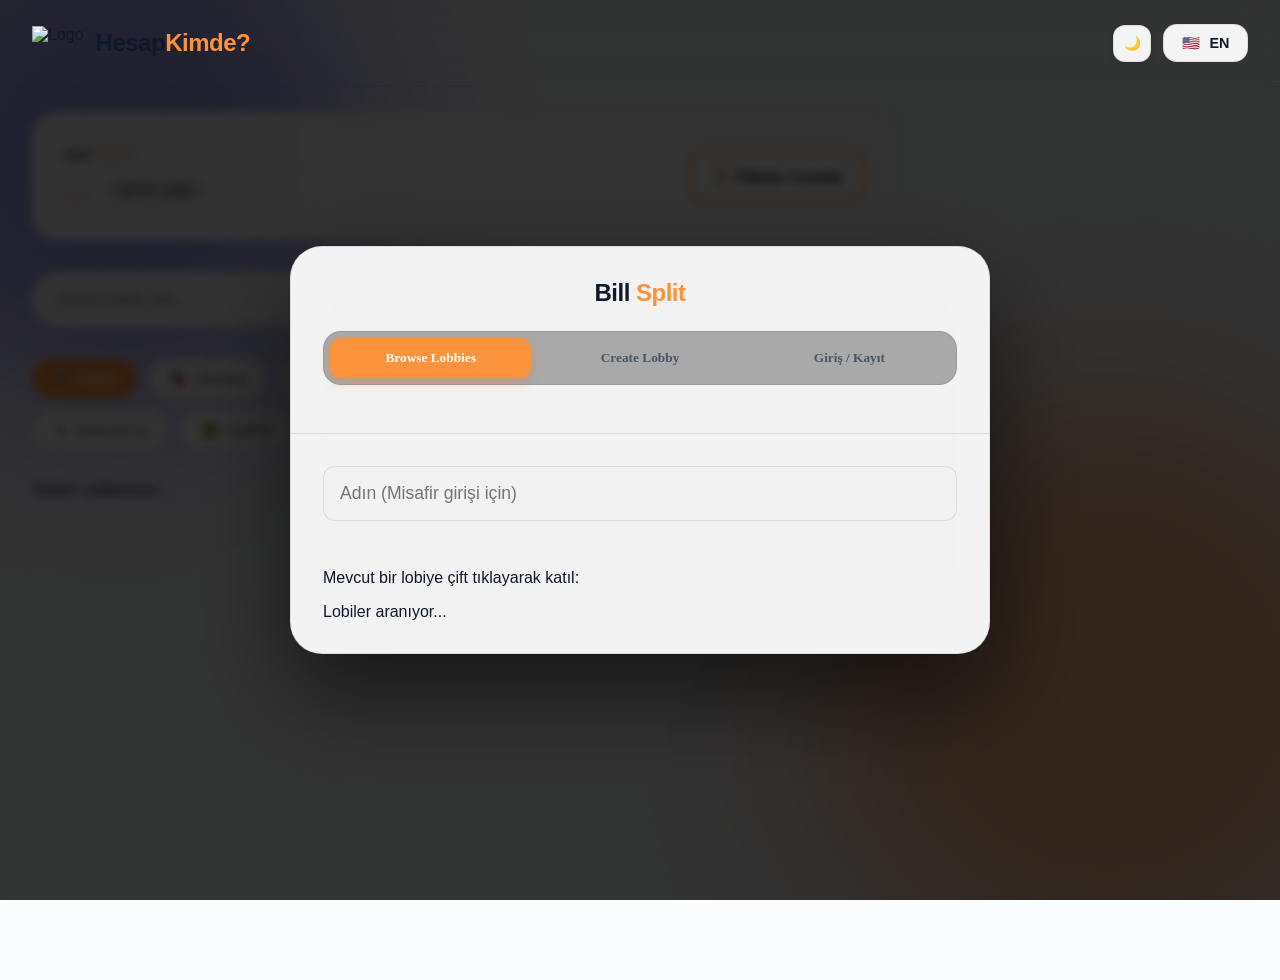
==== commit 91aaa465: "seo" ====
--- a/market.html
+++ b/market.html
@@ -4,11 +4,11 @@
 <head>
     <meta charset="UTF-8">
     <meta name="viewport" content="width=device-width, initial-scale=1.0">
-    <title>Atıştırmalık Roulette | Market Hesabını Kim Ödeyecek? | Hesap Kimde?</title>
-    <meta name="description" content="Sepetinizi ortaklaşa doldurun, çarkı çevirin ve ödemeyi kime kitleyeceğinizi şansa bırakın. Market alışverişleri hiç bu kadar eğlenceli olmamıştı!">
-    <link rel="stylesheet" href="/static/style.css?v=2.5">
-
+    <title>Atıştırmalık Roulette | Cips, Gofret, Bisküvi Fiyatları | Hesap Kimde?</title>
+    <meta name="description" content="Sepetinizi ortaklaşa doldurun, cips, gofret, bisküvi fiyatlarını karşılaştırın ve ödemeyi kime kitleyeceğinizi şansa bırakın. Market alışverişleri hiç bu kadar eğlenceli olmamıştı!">
+    <link rel="stylesheet" href="/static/style.css?v=2.6">
     <link rel="stylesheet" href="/static/corporate.css">
+    <link rel="icon" id="favicon" href="/logo-dark">
     <link href="https://fonts.googleapis.com/css2?family=Outfit:wght@300;400;600;800&display=swap" rel="stylesheet">
     
     <!-- Preference Scripts -->
@@ -25,7 +25,10 @@
     <!-- Navigation Header (Consistent with Index) -->
     <header class="main-header" id="navbar">
         <div class="logo-text">
-            <a href="/" style="text-decoration: none; color: inherit;"><h2 style="font-weight: 800;">Hesap<span class="highlight">Kimde?</span></h2></a>
+            <a href="/" style="text-decoration: none; color: inherit; display: flex; align-items: center; gap: 12px;">
+                <img id="main-logo" src="/logo-dark" alt="Logo" style="height: 35px; width: auto; display: block;">
+                <h2 style="font-weight: 800; margin: 0; line-height: 1;">Hesap<span class="highlight">Kimde?</span></h2>
+            </a>
         </div>
         <div class="pref-controls">
             <button class="theme-toggle" onclick="handleThemeToggle()" title="Tema Değiştir">
@@ -161,6 +164,7 @@
 
     <!-- Main App -->
     <div class="app-layout">
+        <h1 style="display:none">Market Hesabını Kim Ödeyecek? Atıştırmalık Çarkı ve Cips Fiyatları</h1>
         <main class="shop-area">
             <header class="app-header">
                 <div class="header-left">
--- a/static/style.css
+++ b/static/style.css
@@ -1,2000 +1,3 @@
-:root {
-    /* Base Variables (Dark/Default) */
-    --bg-dark: #070a13; /* Deeper Premium Night */
-    --bg-card: rgba(13, 18, 33, 0.85);
-    --bg-nav: rgba(7, 10, 19, 0.9);
-    --bg-footer: #04060c;
-    --primary: #fb923c;
-    --primary-hover: #f97316;
-    --success: #10b981;
-    --danger: #f43f5e;
-    --text-main: #f1f5f9;
-    --text-muted: #64748b;
-    --glass-border: rgba(255, 255, 255, 0.08);
-    --glass-shadow: 0 12px 40px rgba(0, 0, 0, 0.6);
-}
+:root{--bg-dark:#070a13;--bg-card:rgba(13,18,33,.85);--bg-nav:rgba(7,10,19,.9);--bg-footer:#04060c;--primary:#fb923c;--primary-hover:#f97316;--success:#10b981;--danger:#f43f5e;--text-main:#f1f5f9;--text-muted:#64748b;--glass-border:rgba(255,255,255,.08);--glass-shadow:0 12px 40px rgba(0,0,0,.6)}.light-theme{--bg-dark:#f8fafc;--bg-card:rgba(255,255,255,.8);--bg-nav:rgba(255,255,255,.9);--bg-footer:#f1f5f9;--text-main:#0f172a;--text-muted:#475569;--glass-border:rgba(15,23,42,.1);--glass-shadow:0 8px 32px 0 rgba(15,23,42,.05)}.pref-controls{display:flex;align-items:center;gap:.75rem;margin-left:1.5rem}.theme-toggle,.lang-select{background:var(--bg-card);border:1px solid var(--glass-border);color:var(--text-main);padding:.6rem;border-radius:12px;cursor:pointer;font-family:inherit;font-size:.85rem;display:flex;align-items:center;justify-content:center;transition:.3s cubic-bezier(.4,0,.2,1);box-shadow:0 2px 8px rgba(0,0,0,.1)}.theme-toggle:hover,.lang-select:hover{border-color:var(--primary);transform:translateY(-2px);box-shadow:0 4px 12px rgba(251,146,60,.2)}.lang-select{padding-right:2.2rem;appearance:none;font-weight:600;background-image:url("data:image/svg+xml,%3Csvg xmlns='http://www.w3.org/2000/svg' width='12' height='12' fill='%23fb923c' viewBox='0 0 16 16'%3E%3Cpath d='M7.247 11.14 2.451 5.658C1.885 5.013 2.345 4 3.204 4h9.592a1 1 0 0 1 .753 1.659l-4.796 5.48a1 1 0 0 1-1.506 0z'/%3E%3C/svg%3E");background-repeat:no-repeat;background-position:calc(100% - 0.75rem) center}*{margin:0;padding:0;box-sizing:border-box}body{font-family:'Outfit',sans-serif;background-color:var(--bg-dark);color:var(--text-main);min-height:100vh;overflow-x:hidden}.background-blobs{position:fixed;top:0;left:0;width:100%;height:100%;z-index:-1;overflow:hidden}.blob{position:absolute;border-radius:50%;filter:blur(80px);opacity:.5;animation:float 10s ease-in-out infinite alternate}.blob-1{top:-10%;left:-10%;width:500px;height:500px;background:#4f46e5}.blob-2{bottom:-10%;right:-10%;width:600px;height:600px;background:#f97316;animation-delay:-5s}@keyframes float{0%{transform:translate(0,0) scale(1)}100%{transform:translate(30px,50px) scale(1.1)}}.modal{position:fixed;top:0;left:0;width:100%;height:100%;background:rgba(0,0,0,.8);backdrop-filter:blur(5px);display:none;justify-content:center;align-items:center;z-index:100}.modal.active{display:flex}.modal-content{background:var(--bg-card);padding:3rem;border-radius:30px;border:1px solid var(--glass-border);text-align:center;box-shadow:var(--glass-shadow);width:90%;max-width:500px}.modal.active~.app-layout .cart-area,.modal.active~.app-layout .users-section{opacity:0;pointer-events:none;transition:opacity .3s ease}.modal-content input,.create-form input,.lobby-username-section input{margin:1rem 0;padding:1rem;width:100%;border-radius:12px;border:1px solid var(--glass-border);background:rgba(255,255,255,.05);color:white;font-size:1.1rem;outline:none;transition:.2s}.modal-content input:focus,.create-form input:focus,.lobby-username-section input:focus{border-color:var(--primary);background:rgba(255,255,255,.1)}.modal-actions{display:flex;gap:1rem;margin-top:1.5rem}.lobby-portal{background:var(--bg-card);width:90%;max-width:700px;border-radius:30px;border:1px solid var(--glass-border);box-shadow:var(--glass-shadow);display:flex;flex-direction:column;overflow:hidden;animation:panelSlideIn .4s cubic-bezier(.17,.67,.12,.99)}.lobby-header{background:rgba(255,255,255,.03);padding:2rem;text-align:center;border-bottom:1px solid var(--glass-border)}.lobby-tabs{display:flex;background:rgba(0,0,0,.2);padding:.4rem;border-radius:15px;margin-top:1.5rem;gap:.5rem}.tab-btn{flex:1;padding:.75rem;border:none;background:transparent;color:var(--text-muted);border-radius:10px;cursor:pointer;font-weight:600;transition:.2s;font-family:'Outfit'}.tab-btn.active{background:var(--primary);color:white;box-shadow:0 4px 12px rgba(249,115,22,.3)}.tab-content{display:none;padding:2rem;max-height:450px;overflow-y:auto}.tab-content.active{display:block}.lobby-username-section{padding:0 2rem;margin-top:1rem}.room-list{display:grid;grid-template-columns:repeat(auto-fill,minmax(280px,1fr));gap:1rem;margin-top:1rem}.room-card{background:rgba(255,255,255,.04);border:1px solid var(--glass-border);border-radius:16px;padding:1.25rem;cursor:pointer;transition:.3s cubic-bezier(.4,0,.2,1);position:relative;overflow:hidden}.room-card:hover{background:rgba(255,255,255,.08);border-color:var(--primary);transform:translateY(-3px)}.room-card .room-info{display:flex;justify-content:space-between;align-items:center}.room-name{font-weight:bold;font-size:1.2rem}.room-count{background:rgba(0,0,0,.3);padding:.3rem .7rem;border-radius:20px;font-size:.85rem;color:var(--primary)}.room-join-hint{font-size:.75rem;color:var(--text-muted);margin-top:.5rem;opacity:0;transition:.2s}.room-card:hover .room-join-hint{opacity:1}.room-card.protected{border-left:4px solid #facc15}.no-rooms{grid-column:1/-1;text-align:center;padding:3rem;color:var(--text-muted);border:2px dashed var(--glass-border);border-radius:20px}.btn{padding:1rem 2rem;border:none;border-radius:12px;cursor:pointer;font-weight:bold;font-size:1.1rem;transition:.2s;font-family:'Outfit'}.primary-btn{background:var(--primary);color:white;width:100%}.primary-btn:hover{background:var(--primary-hover)}.approve-btn{background:var(--glass-border);color:white;width:100%;margin-top:1rem;border:1px solid var(--success)}.approve-btn.approved{background:var(--success);color:white}.danger-btn{background:var(--danger);color:white;padding:1rem 3rem;font-size:1.5rem;border-radius:50px}.danger-btn:disabled{opacity:.5;cursor:not-allowed}.outline-btn{background:transparent;color:var(--text-main);border:2px solid var(--glass-border);padding:.85rem 1.25rem;width:auto}.outline-btn:hover{border-color:var(--primary);color:var(--primary)}.app-layout{display:flex;height:calc(100vh - 80px);margin-top:80px}.shop-area{flex:1;padding:2rem;overflow-y:auto}.cart-area{width:350px;background:rgba(15,23,42,.8);border-left:1px solid var(--glass-border);padding:2rem;display:flex;flex-direction:column;overflow-y:auto}h1{font-size:2.5rem;font-weight:800;margin-bottom:.5rem}.highlight{color:var(--primary)}.search-container{margin:2rem 0}#search-input{width:100%;padding:1rem 1.5rem;font-size:1.1rem;background:var(--bg-card);border:1px solid var(--glass-border);border-radius:50px;color:var(--text-main);outline:none}#search-input:focus{border-color:var(--primary)}.category-filters{display:flex;flex-wrap:wrap;gap:.75rem;margin-bottom:2rem}.cat-btn{padding:.6rem 1.2rem;border:1px solid var(--glass-border);border-radius:50px;background:var(--bg-card);color:var(--text-muted);font-family:'Outfit',sans-serif;font-size:.95rem;cursor:pointer;transition:all .2s ease;backdrop-filter:blur(8px)}.cat-btn:hover{border-color:var(--primary);color:var(--text-main)}.cat-btn.active{background:var(--primary);border-color:var(--primary);color:white;font-weight:600}.logo-text h2{color:var(--text-main)}.grid{display:grid;grid-template-columns:repeat(auto-fill,minmax(220px,1fr));gap:1.5rem}.product-card{background:var(--bg-card);border:1px solid var(--glass-border);border-radius:15px;padding:1.5rem;display:flex;flex-direction:column;justify-content:space-between}.product-img{width:100%;height:180px;object-fit:contain;border-radius:12px;margin-bottom:1rem;transition:transform .3s ease}.product-emoji{width:100%;height:180px;display:flex;align-items:center;justify-content:center;font-size:5rem;background:rgba(255,255,255,.05);border-radius:12px;margin-bottom:1rem}.product-card h3{font-size:1.1rem;margin-bottom:1rem}.price-row{display:flex;justify-content:space-between;align-items:center}.price{color:var(--success);font-weight:bold;font-size:1.2rem}.add-btn{background:var(--primary);color:white;border:none;padding:.5rem 1rem;border-radius:8px;cursor:pointer;font-weight:bold}.add-btn:hover{background:var(--primary-hover)}.create-form,.auth-box{display:flex;flex-direction:column;max-width:400px;margin:0 auto}.auth-box{background:rgba(255,255,255,.03);padding:2.5rem;border-radius:24px;border:1px solid var(--glass-border);backdrop-filter:blur(10px);box-shadow:0 10px 30px rgba(0,0,0,.2)}.auth-box h3{margin-bottom:1.5rem;font-size:1.75rem;font-weight:800;color:var(--text-main)}.auth-box input{background:rgba(255,255,255,.05);border:1px solid var(--glass-border);border-radius:14px;padding:1.1rem;font-size:1rem;color:white;margin-bottom:1.25rem;transition:all .3s ease}.auth-box input:focus{background:rgba(255,255,255,.1);border-color:var(--primary);box-shadow:0 0 0 4px rgba(251,146,60,.15)}#auth-login-view,#auth-register-view{animation:fadeIn .4s ease}@keyframes fadeIn{from{opacity:0;transform:translateY(10px)}to{opacity:1;transform:translateY(0)}}.stat-card{background:rgba(255,255,255,.05);padding:1.5rem;border-radius:16px;text-align:center;border:1px solid var(--glass-border)}.stat-label{display:block;font-size:.8rem;color:var(--text-muted);margin-bottom:.5rem;text-transform:uppercase}.stat-card strong{font-size:1.5rem;display:block}.profile-stats-grid{display:grid;grid-template-columns:repeat(3,1fr);gap:1rem;margin:2rem 0}.profile-header{text-align:center;margin-bottom:2rem}.profile-avatar{font-size:4rem;margin-bottom:1rem}.profile-badges{display:flex;gap:.5rem;justify-content:center;margin-top:.5rem}.badge{background:var(--primary);color:white;padding:.2rem .6rem;border-radius:20px;font-size:.75rem;font-weight:bold}.profile-history-section h3{margin-bottom:1rem;border-bottom:1px solid var(--glass-border);padding-bottom:.5rem}.profile-history-list{max-height:200px;overflow-y:auto}.mini-history-card{display:flex;justify-content:space-between;padding:.75rem;background:rgba(255,255,255,.03);margin-bottom:.5rem;border-radius:10px;font-size:.9rem}
 
-.light-theme {
-    --bg-dark: #f8fafc;
-    --bg-card: rgba(255, 255, 255, 0.8);
-    --bg-nav: rgba(255, 255, 255, 0.9);
-    --bg-footer: #f1f5f9;
-    --text-main: #0f172a;
-    --text-muted: #475569;
-    --glass-border: rgba(15, 23, 42, 0.1);
-    --glass-shadow: 0 8px 32px 0 rgba(15, 23, 42, 0.05);
-}
-
-/* Preference Controls */
-.pref-controls {
-    display: flex;
-    align-items: center;
-    gap: 0.75rem;
-    margin-left: 1.5rem;
-}
-
-.theme-toggle, .lang-select {
-    background: var(--bg-card);
-    border: 1px solid var(--glass-border);
-    color: var(--text-main);
-    padding: 0.6rem;
-    border-radius: 12px;
-    cursor: pointer;
-    font-family: inherit;
-    font-size: 0.85rem;
-    display: flex;
-    align-items: center;
-    justify-content: center;
-    transition: 0.3s cubic-bezier(0.4, 0, 0.2, 1);
-    box-shadow: 0 2px 8px rgba(0,0,0,0.1);
-}
-
-.theme-toggle:hover, .lang-select:hover {
-    border-color: var(--primary);
-    transform: translateY(-2px);
-    box-shadow: 0 4px 12px rgba(251, 146, 60, 0.2);
-}
-
-.lang-select {
-    padding-right: 2.2rem;
-    appearance: none;
-    font-weight: 600;
-    background-image: url("data:image/svg+xml,%3Csvg xmlns='http://www.w3.org/2000/svg' width='12' height='12' fill='%23fb923c' viewBox='0 0 16 16'%3E%3Cpath d='M7.247 11.14 2.451 5.658C1.885 5.013 2.345 4 3.204 4h9.592a1 1 0 0 1 .753 1.659l-4.796 5.48a1 1 0 0 1-1.506 0z'/%3E%3C/svg%3E");
-    background-repeat: no-repeat;
-    background-position: calc(100% - 0.75rem) center;
-}
-
-
-
-* { margin: 0; padding: 0; box-sizing: border-box; }
-
-
-
-body {
-
-    font-family: 'Outfit', sans-serif;
-
-    background-color: var(--bg-dark);
-
-    color: var(--text-main);
-
-    min-height: 100vh;
-
-    overflow-x: hidden;
-
-}
-
-
-
-.background-blobs { position: fixed; top: 0; left: 0; width: 100%; height: 100%; z-index: -1; overflow: hidden; }
-
-.blob { position: absolute; border-radius: 50%; filter: blur(80px); opacity: 0.5; animation: float 10s ease-in-out infinite alternate; }
-
-.blob-1 { top: -10%; left: -10%; width: 500px; height: 500px; background: #4f46e5; }
-
-.blob-2 { bottom: -10%; right: -10%; width: 600px; height: 600px; background: #f97316; animation-delay: -5s; }
-
-
-
-@keyframes float {
-
-    0% { transform: translate(0, 0) scale(1); }
-
-    100% { transform: translate(30px, 50px) scale(1.1); }
-
-}
-
-
-
-.modal {
-
-    position: fixed; top: 0; left: 0; width: 100%; height: 100%;
-
-    background: rgba(0,0,0,0.8);
-
-    backdrop-filter: blur(5px);
-
-    display: none;
-
-    justify-content: center;
-
-    align-items: center;
-
-    z-index: 100;
-
-}
-
-.modal.active { display: flex; }
-
-
-
-.modal-content {
-
-    background: var(--bg-card);
-
-    padding: 3rem; border-radius: 30px;
-
-    border: 1px solid var(--glass-border);
-
-    text-align: center;
-
-    box-shadow: var(--glass-shadow);
-
-    width: 90%;
-
-    max-width: 500px;
-
-}
-
-.modal-content input, .create-form input, .lobby-username-section input {
-
-    margin: 1rem 0; padding: 1rem; width: 100%; border-radius: 12px;
-
-    border: 1px solid var(--glass-border); background: rgba(255,255,255,0.05); color: white;
-
-    font-size: 1.1rem; outline: none; transition: 0.2s;
-
-}
-
-.modal-content input:focus, .create-form input:focus, .lobby-username-section input:focus {
-
-    border-color: var(--primary); background: rgba(255,255,255,0.1);
-
-}
-
-
-
-.modal-actions {
-
-    display: flex; gap: 1rem; margin-top: 1.5rem;
-
-}
-
-
-
-.lobby-portal {
-
-    background: var(--bg-card);
-
-    width: 90%;
-
-    max-width: 700px;
-
-    border-radius: 30px;
-
-    border: 1px solid var(--glass-border);
-
-    box-shadow: var(--glass-shadow);
-
-    display: flex;
-
-    flex-direction: column;
-
-    overflow: hidden;
-
-    animation: panelSlideIn 0.4s cubic-bezier(0.17, 0.67, 0.12, 0.99);
-
-}
-
-
-
-.lobby-header {
-
-    background: rgba(255,255,255,0.03);
-
-    padding: 2rem;
-
-    text-align: center;
-
-    border-bottom: 1px solid var(--glass-border);
-
-}
-
-
-
-.lobby-tabs {
-
-    display: flex;
-
-    background: rgba(0,0,0,0.2);
-
-    padding: 0.4rem;
-
-    border-radius: 15px;
-
-    margin-top: 1.5rem;
-
-    gap: 0.5rem;
-
-}
-
-
-
-.tab-btn {
-
-    flex: 1;
-
-    padding: 0.75rem;
-
-    border: none;
-
-    background: transparent;
-
-    color: var(--text-muted);
-
-    border-radius: 10px;
-
-    cursor: pointer;
-
-    font-weight: 600;
-
-    transition: 0.2s;
-
-    font-family: 'Outfit';
-
-}
-
-
-
-.tab-btn.active {
-
-    background: var(--primary);
-
-    color: white;
-
-    box-shadow: 0 4px 12px rgba(249, 115, 22, 0.3);
-
-}
-
-
-
-.tab-content {
-
-    display: none;
-
-    padding: 2rem;
-
-    max-height: 450px;
-
-    overflow-y: auto;
-
-}
-
-
-
-.tab-content.active {
-
-    display: block;
-
-}
-
-
-
-.lobby-username-section {
-
-    padding: 0 2rem;
-
-    margin-top: 1rem;
-
-}
-
-
-
-.room-list {
-
-    display: grid;
-
-    grid-template-columns: repeat(auto-fill, minmax(280px, 1fr));
-
-    gap: 1rem;
-
-    margin-top: 1rem;
-
-}
-
-
-
-.room-card {
-
-    background: rgba(255,255,255,0.04);
-
-    border: 1px solid var(--glass-border);
-
-    border-radius: 16px;
-
-    padding: 1.25rem;
-
-    cursor: pointer;
-
-    transition: 0.3s cubic-bezier(0.4, 0, 0.2, 1);
-
-    position: relative;
-
-    overflow: hidden;
-
-}
-
-
-
-.room-card:hover {
-
-    background: rgba(255,255,255,0.08);
-
-    border-color: var(--primary);
-
-    transform: translateY(-3px);
-
-}
-
-
-
-.room-card .room-info {
-
-    display: flex;
-
-    justify-content: space-between;
-
-    align-items: center;
-
-}
-
-
-
-.room-name {
-
-    font-weight: bold;
-
-    font-size: 1.2rem;
-
-}
-
-
-
-.room-count {
-
-    background: rgba(0,0,0,0.3);
-
-    padding: 0.3rem 0.7rem;
-
-    border-radius: 20px;
-
-    font-size: 0.85rem;
-
-    color: var(--primary);
-
-}
-
-
-
-.room-join-hint {
-
-    font-size: 0.75rem;
-
-    color: var(--text-muted);
-
-    margin-top: 0.5rem;
-
-    opacity: 0;
-
-    transition: 0.2s;
-
-}
-
-
-
-.room-card:hover .room-join-hint {
-
-    opacity: 1;
-
-}
-
-
-
-.room-card.protected {
-
-    border-left: 4px solid #facc15;
-
-}
-
-
-
-.no-rooms {
-
-    grid-column: 1 / -1;
-
-    text-align: center;
-
-    padding: 3rem;
-
-    color: var(--text-muted);
-
-    border: 2px dashed var(--glass-border);
-
-    border-radius: 20px;
-
-}
-
-
-
-.btn {
-
-    padding: 1rem 2rem; border: none; border-radius: 12px; cursor: pointer;
-
-    font-weight: bold; font-size: 1.1rem; transition: 0.2s; font-family: 'Outfit';
-
-}
-
-.primary-btn { background: var(--primary); color: white; width: 100%; }
-
-.primary-btn:hover { background: var(--primary-hover); }
-
-
-
-.approve-btn { background: var(--glass-border); color: white; width: 100%; margin-top: 1rem; border: 1px solid var(--success); }
-
-.approve-btn.approved { background: var(--success); color: white; }
-
-
-
-.danger-btn { background: var(--danger); color: white; padding: 1rem 3rem; font-size: 1.5rem; border-radius: 50px; }
-
-.danger-btn:disabled { opacity: 0.5; cursor: not-allowed; }
-
-.outline-btn {
-
-    background: transparent;
-
-    color: var(--text-main);
-
-    border: 2px solid var(--glass-border);
-
-    padding: 0.85rem 1.25rem;
-
-    width: auto;
-
-}
-
-.outline-btn:hover { border-color: var(--primary); color: var(--primary); }
-
-
-
-.app-layout {
-
-    display: flex; height: 100vh;
-
-}
-
-.shop-area { flex: 1; padding: 2rem; overflow-y: auto; }
-
-.cart-area { 
-
-    width: 350px; background: rgba(15, 23, 42, 0.8); 
-
-    border-left: 1px solid var(--glass-border);
-
-    padding: 2rem; display: flex; flex-direction: column; overflow-y:auto;
-
-}
-
-
-
-h1 { font-size: 2.5rem; font-weight: 800; margin-bottom: 0.5rem; }
-
-.highlight { color: var(--primary); }
-
-
-
-.search-container { margin: 2rem 0; }
-
-#search-input {
-
-    width: 100%; padding: 1rem 1.5rem; font-size: 1.1rem; background: var(--bg-card);
-
-    border: 1px solid var(--glass-border); border-radius: 50px; color: var(--text-main); outline: none;
-
-}
-
-#search-input:focus { border-color: var(--primary); }
-
-
-
-.category-filters {
-
-    display: flex;
-
-    flex-wrap: wrap;
-
-    gap: 0.75rem;
-
-    margin-bottom: 2rem;
-
-}
-
-
-
-.cat-btn {
-
-    padding: 0.6rem 1.2rem;
-
-    border: 1px solid var(--glass-border);
-
-    border-radius: 50px;
-
-    background: var(--bg-card);
-
-    color: var(--text-muted);
-
-    font-family: 'Outfit', sans-serif;
-
-    font-size: 0.95rem;
-
-    cursor: pointer;
-
-    transition: all 0.2s ease;
-
-    backdrop-filter: blur(8px);
-
-}
-
-.cat-btn:hover {
-
-    border-color: var(--primary);
-
-    color: var(--text-main);
-
-}
-
-.cat-btn.active {
-
-    background: var(--primary);
-
-    border-color: var(--primary);
-
-    color: white;
-
-    font-weight: 600;
-
-}
-
-
-
-.logo-text h2 {
-
-    color: var(--text-main);
-
-}
-
-
-
-.grid { display: grid; grid-template-columns: repeat(auto-fill, minmax(220px, 1fr)); gap: 1.5rem; }
-
-.product-card {
-
-    background: var(--bg-card); border: 1px solid var(--glass-border); border-radius: 15px;
-
-    padding: 1.5rem; display: flex; flex-direction: column; justify-content: space-between;
-
-}
-
-.product-img {
-
-    width: 100%;
-
-    height: 180px;
-
-    object-fit: contain;
-
-    border-radius: 12px;
-
-    margin-bottom: 1rem;
-
-    transition: transform 0.3s ease;
-
-}
-
-
-
-.product-emoji {
-
-    width: 100%;
-
-    height: 180px;
-
-    display: flex;
-
-    align-items: center;
-
-    justify-content: center;
-
-    font-size: 5rem;
-
-    background: rgba(255,255,255,0.05);
-
-    border-radius: 12px;
-
-    margin-bottom: 1rem;
-
-}
-
-.product-card h3 { font-size: 1.1rem; margin-bottom: 1rem; }
-
-.price-row { display: flex; justify-content: space-between; align-items: center; }
-
-.price { color: var(--success); font-weight: bold; font-size: 1.2rem; }
-
-.add-btn { background: var(--primary); color: white; border: none; padding: 0.5rem 1rem; border-radius: 8px; cursor: pointer; font-weight: bold; }
-
-.add-btn:hover { background: var(--primary-hover); }
-
-
-
-.create-form, .auth-box {
-
-    display: flex;
-
-    flex-direction: column;
-
-    max-width: 400px;
-
-    margin: 0 auto;
-
-}
-
-
-
-.auth-box h3 { margin-bottom: 1rem; }
-
-
-
-.stat-card {
-
-    background: rgba(255,255,255,0.05);
-
-    padding: 1.5rem;
-
-    border-radius: 16px;
-
-    text-align: center;
-
-    border: 1px solid var(--glass-border);
-
-}
-
-.stat-label { display: block; font-size: 0.8rem; color: var(--text-muted); margin-bottom: 0.5rem; text-transform: uppercase; }
-
-.stat-card strong { font-size: 1.5rem; display: block; }
-
-
-
-.profile-stats-grid {
-
-    display: grid;
-
-    grid-template-columns: repeat(3, 1fr);
-
-    gap: 1rem;
-
-    margin: 2rem 0;
-
-}
-
-
-
-.profile-header { text-align: center; margin-bottom: 2rem; }
-
-.profile-avatar { font-size: 4rem; margin-bottom: 1rem; }
-
-.profile-badges { display: flex; gap: 0.5rem; justify-content: center; margin-top: 0.5rem; }
-
-.badge {
-
-    background: var(--primary);
-
-    color: white;
-
-    padding: 0.2rem 0.6rem;
-
-    border-radius: 20px;
-
-    font-size: 0.75rem;
-
-    font-weight: bold;
-
-}
-
-
-
-.profile-history-section h3 { margin-bottom: 1rem; border-bottom: 1px solid var(--glass-border); padding-bottom: 0.5rem; }
-
-.profile-history-list { max-height: 200px; overflow-y: auto; }
-
-.mini-history-card {
-
-    display: flex;
-
-    justify-content: space-between;
-
-    padding: 0.75rem;
-
-    background: rgba(255,255,255,0.03);
-
-    margin-bottom: 0.5rem;
-
-    border-radius: 10px;
-
-    font-size: 0.9rem;
-
-}
-
-
-
-.users-section, .cart-section { margin-bottom: 2rem; }
-
-.users-section h3, .cart-section h3 { border-bottom: 1px solid var(--glass-border); padding-bottom: 0.5rem; margin-bottom: 1rem; }
-
-
-
-#users-list, #cart-list { list-style: none; }
-
-#users-list li, #cart-list li { margin-bottom: 0.5rem; display: flex; justify-content: space-between; align-items: center; background: rgba(255,255,255,0.05); padding: 0.5rem; border-radius: 8px; }
-
-.status-check { color: var(--success); }
-
-.status-cross { color: var(--danger); }
-
-
-
-.cart-item-info { display: flex; flex-direction: column; font-size: 0.9rem; }
-
-.cart-item-price { color: var(--success); font-weight: bold; }
-
-.remove-btn { background: none; border: none; color: var(--danger); cursor: pointer; font-size: 1.2rem; }
-
-
-
-.cart-total { display: flex; justify-content: space-between; font-size: 1.2rem; font-weight: bold; margin-top: 1rem; }
-
-.wait-msg { font-size: 0.8rem; color: var(--text-muted); text-align: center; margin-top: 0.5rem; display: block; }
-
-
-
-.wheel-container { text-align: center; background: var(--bg-card); padding: 2rem; border-radius: 20px; border: 1px solid var(--glass-border); }
-
-.wheel-top-bar {
-
-    display: flex;
-
-    flex-wrap: wrap;
-
-    align-items: center;
-
-    justify-content: center;
-
-    gap: 0.75rem 1rem;
-
-    margin-bottom: 0.5rem;
-
-}
-
-.wheel-top-bar h2 { margin-bottom: 0; }
-
-.wheel-cart-btn { padding: 0.65rem 1.1rem; width: auto; font-size: 0.95rem; }
-
-.wheel-end-actions {
-
-    display: none;
-
-    flex-wrap: wrap;
-
-    justify-content: center;
-
-    gap: 0.75rem;
-
-    margin-top: 1.5rem;
-
-}
-
-.wheel-end-actions .primary-btn { width: auto; flex: 1 1 160px; min-width: 140px; }
-
-.wheel-end-actions .outline-btn { flex: 1 1 140px; min-width: 120px; }
-
-.wheel-controls { margin: 1rem 0; display: flex; gap: 1rem; justify-content: center; }
-
-.canvas-wrapper { position: relative; width: 400px; height: 400px; margin: 2rem auto; }
-
-.pointer { position: absolute; top: -20px; left: 50%; transform: translateX(-50%); font-size: 3rem; color: white; z-index: 10; text-shadow: 0 2px 5px black; }
-
-canvas { border-radius: 50%; transition: transform 4s cubic-bezier(0.17, 0.67, 0.12, 0.99); border: 5px solid white; box-shadow: var(--glass-shadow); }
-
-#winner-text { margin-top: 1rem; font-size: 1.5rem; font-weight: bold; color: var(--primary); min-height: 2rem; }
-
-
-
-.winner-cart-summary {
-
-    margin-top: 1.25rem;
-
-    text-align: left;
-
-    max-width: 420px;
-
-    margin-left: auto;
-
-    margin-right: auto;
-
-    padding: 1rem 1.25rem;
-
-    background: rgba(15, 23, 42, 0.9);
-
-    border: 1px solid var(--glass-border);
-
-    border-radius: 14px;
-
-    max-height: min(45vh, 320px);
-
-    overflow-y: auto;
-
-}
-
-.winner-cart-summary h4 {
-
-    font-size: 0.95rem;
-
-    font-weight: 600;
-
-    color: var(--text-muted);
-
-    margin-bottom: 0.75rem;
-
-    text-align: center;
-
-}
-
-.winner-cart-list {
-
-    display: flex;
-
-    flex-direction: column;
-
-    gap: 0.5rem;
-
-}
-
-.winner-cart-row {
-
-    display: flex;
-
-    align-items: center;
-
-    gap: 0.75rem;
-
-    padding: 0.5rem;
-
-    background: rgba(255,255,255,0.06);
-
-    border-radius: 10px;
-
-}
-
-.winner-cart-thumb-wrap {
-
-    flex-shrink: 0;
-
-    width: 48px;
-
-    height: 48px;
-
-    display: flex;
-
-    align-items: center;
-
-    justify-content: center;
-
-    background: rgba(255,255,255,0.05);
-
-    border-radius: 8px;
-
-    overflow: hidden;
-
-}
-
-.winner-cart-thumb {
-
-    width: 100%;
-
-    height: 100%;
-
-    object-fit: contain;
-
-}
-
-.winner-cart-emoji, .winner-cart-emoji-fallback {
-
-    font-size: 1.75rem;
-
-    width: 48px;
-
-    height: 48px;
-
-    display: flex;
-
-    align-items: center;
-
-    justify-content: center;
-
-}
-
-.winner-cart-meta {
-
-    flex: 1;
-
-    min-width: 0;
-
-    display: flex;
-
-    flex-direction: column;
-
-    gap: 0.2rem;
-
-    font-size: 0.88rem;
-
-}
-
-.winner-cart-meta strong {
-
-    color: var(--text-main);
-
-    font-weight: 600;
-
-    line-height: 1.25;
-
-}
-
-.winner-cart-meta span {
-
-    color: var(--text-muted);
-
-    font-size: 0.8rem;
-
-}
-
-.winner-cart-total {
-
-    display: flex;
-
-    justify-content: space-between;
-
-    align-items: center;
-
-    margin-top: 0.75rem;
-
-    padding-top: 0.75rem;
-
-    border-top: 1px solid var(--glass-border);
-
-    font-size: 1rem;
-
-    color: var(--text-main);
-
-}
-
-.winner-cart-total strong { color: var(--success); }
-
-.winner-cart-empty {
-
-    text-align: center;
-
-    color: var(--text-muted);
-
-    font-size: 0.9rem;
-
-}
-
-
-
-/* History Section */
-
-.history-section {
-
-    margin-top: 4rem;
-
-    padding-top: 2rem;
-
-    border-top: 2px dashed var(--glass-border);
-
-}
-
-.history-section h2 { margin-bottom: 0.5rem; }
-
-.section-header { margin-bottom: 2rem; }
-
-
-
-.history-container {
-
-    display: grid;
-
-    grid-template-columns: repeat(auto-fill, minmax(300px, 1fr));
-
-    gap: 1.5rem;
-
-}
-
-
-
-.history-card {
-
-    background: var(--bg-card);
-
-    border: 1px solid var(--glass-border);
-
-    border-radius: 16px;
-
-    padding: 1.5rem;
-
-    display: flex;
-
-    flex-direction: column;
-
-    gap: 1rem;
-
-    transition: transform 0.2s;
-
-}
-
-.history-card:hover { transform: translateY(-5px); border-color: var(--primary); }
-
-
-
-.history-card-header {
-
-    display: flex;
-
-    justify-content: space-between;
-
-    align-items: center;
-
-}
-
-.history-date { font-size: 0.85rem; color: var(--text-muted); }
-
-.history-price { color: var(--success); font-weight: bold; font-size: 1.1rem; }
-
-
-
-.history-loser {
-
-    display: flex;
-
-    align-items: center;
-
-    gap: 0.5rem;
-
-    font-size: 1.2rem;
-
-    font-weight: bold;
-
-}
-
-.history-loser-label { font-size: 0.8rem; color: var(--text-muted); text-transform: uppercase; letter-spacing: 1px; }
-
-
-
-.history-items-summary {
-
-    font-size: 0.9rem;
-
-    color: var(--text-muted);
-
-    background: rgba(255,255,255,0.03);
-
-    padding: 0.75rem;
-
-    border-radius: 8px;
-
-    max-height: 100px;
-
-    overflow-y: auto;
-
-}
-
-.history-items-summary ul { list-style: none; padding: 0; }
-
-.history-items-summary li { margin-bottom: 0.25rem; display: flex; justify-content: space-between; font-size: 0.8rem; }
-
-.hist-item-name { 
-
-    white-space: nowrap;
-
-    overflow: hidden;
-
-    text-overflow: ellipsis;
-
-    max-width: 180px;
-
-}
-
-
-
-.app-header {
-
-    display: flex;
-
-    justify-content: space-between;
-
-    align-items: center;
-
-    margin-bottom: 2rem;
-
-    background: var(--bg-card);
-
-    padding: 1.5rem 2rem;
-
-    border-radius: 20px;
-
-    border: 1px solid var(--glass-border);
-
-}
-
-.header-left h1 { margin-bottom: 0.25rem; }
-
-.header-left p { font-size: 0.9rem; color: var(--text-muted); }
-
-
-
-.history-toggle-btn {
-
-    display: flex;
-
-    align-items: center;
-
-    gap: 0.5rem;
-
-    background: rgba(255,255,255,0.05);
-
-    border-color: var(--primary);
-
-    border-radius: 12px;
-
-    font-size: 1rem;
-
-    white-space: nowrap;
-
-}
-
-.history-toggle-btn:hover { background: var(--primary); color: white; }
-
-
-
-/* History Overlay */
-
-.history-panel {
-
-    position: relative;
-
-    width: 90%;
-
-    max-width: 1000px;
-
-    height: 85vh;
-
-    background: var(--bg-dark);
-
-    background-image: radial-gradient(circle at top right, rgba(79, 70, 229, 0.15), transparent),
-
-                      radial-gradient(circle at bottom left, rgba(249, 115, 22, 0.15), transparent);
-
-    border: 1px solid var(--glass-border);
-
-    border-radius: 30px;
-
-    padding: 3rem;
-
-    display: flex;
-
-    flex-direction: column;
-
-    box-shadow: 0 0 100px rgba(0,0,0,0.5);
-
-    animation: panelSlideIn 0.4s cubic-bezier(0.17, 0.67, 0.12, 0.99);
-
-}
-
-
-
-@keyframes panelSlideIn {
-
-    from { transform: translateY(50px) scale(0.95); opacity: 0; }
-
-    to { transform: translateY(0) scale(1); opacity: 1; }
-
-}
-
-
-
-.close-modal-btn {
-
-    position: absolute;
-
-    top: 1.5rem;
-
-    right: 1.5rem;
-
-    width: 48px;
-
-    height: 48px;
-
-    background: rgba(255, 255, 255, 0.05);
-
-    backdrop-filter: blur(10px);
-
-    border: 1px solid var(--glass-border);
-
-    border-radius: 50%;
-
-    color: var(--text-muted);
-
-    font-size: 1.8rem;
-
-    display: flex;
-
-    align-items: center;
-
-    justify-content: center;
-
-    cursor: pointer;
-
-    transition: all 0.3s cubic-bezier(0.4, 0, 0.2, 1);
-
-    z-index: 100;
-
-}
-
-
-
-.close-modal-btn:hover {
-
-    background: var(--danger);
-
-    color: white;
-
-    transform: rotate(90deg) scale(1.1);
-
-    border-color: rgba(255, 255, 255, 0.3);
-
-    box-shadow: 0 0 20px rgba(239, 68, 68, 0.4);
-
-}
-
-
-
-/* Toast Notifications */
-
-.toast-container {
-
-    position: fixed;
-
-    top: 2rem;
-
-    right: 2rem;
-
-    z-index: 9999;
-
-    display: flex;
-
-    flex-direction: column;
-
-    gap: 1rem;
-
-    pointer-events: none;
-
-}
-
-
-
-.toast {
-
-    background: rgba(15, 23, 42, 0.9);
-
-    backdrop-filter: blur(12px);
-
-    border: 1px solid var(--primary);
-
-    color: white;
-
-    padding: 1rem 1.5rem;
-
-    border-radius: 12px;
-
-    box-shadow: 0 10px 15px -3px rgba(0, 0, 0, 0.4);
-
-    display: flex;
-
-    align-items: center;
-
-    gap: 0.75rem;
-
-    min-width: 250px;
-
-    animation: toastIn 0.4s cubic-bezier(0.18, 0.89, 0.32, 1.28);
-
-    pointer-events: auto;
-
-    border-left: 4px solid var(--primary);
-
-}
-
-
-
-.toast.success { border-left-color: var(--success); }
-
-.toast.error { border-left-color: var(--danger); }
-
-
-
-@keyframes toastIn {
-
-    from { transform: translateX(100%) scale(0.8); opacity: 0; }
-
-    to { transform: translateX(0) scale(1); opacity: 1; }
-
-}
-
-
-
-.toast.fade-out {
-
-    animation: toastOut 0.4s forwards;
-
-}
-
-
-
-@keyframes toastOut {
-
-    to { transform: translateX(100%); opacity: 0; }
-
-}
-
-
-
-.history-panel-header {
-
-    margin-bottom: 2.5rem;
-
-    text-align: center;
-
-}
-
-.history-panel-header h2 { font-size: 2.5rem; }
-
-
-
-.history-overlay-content {
-
-    flex: 1;
-
-    overflow-y: auto;
-
-    padding-right: 1rem;
-
-}
-
-.history-overlay-content::-webkit-scrollbar { width: 8px; }
-
-.history-overlay-content::-webkit-scrollbar-thumb { background: var(--glass-border); border-radius: 10px; }
-
-
-
-.panel-divider {
-
-    border: none;
-
-    height: 1px;
-
-    background: linear-gradient(to right, transparent, var(--glass-border), transparent);
-
-    margin: 2.5rem 0;
-
-}
-
-
-
-.history-container {
-
-    display: grid;
-
-    grid-template-columns: repeat(auto-fill, minmax(300px, 1fr));
-
-    gap: 1.5rem;
-
-    margin-top: 1.5rem;
-
-}
-
-
-
-/* History Card in Overlay */
-
-.history-card {
-
-    background: rgba(255,255,255,0.03);
-
-    border: 1px solid var(--glass-border);
-
-    border-radius: 16px;
-
-    padding: 1.5rem;
-
-    transition: transform 0.2s, background 0.2s;
-
-}
-
-.history-card:hover { transform: scale(1.02); background: rgba(255,255,255,0.05); border-color: var(--primary); }
-
-
-
-.last-result-section {
-
-    padding: 2.5rem;
-
-    background: linear-gradient(135deg, rgba(249, 115, 22, 0.1), rgba(79, 70, 229, 0.1));
-
-    border: 1px solid var(--primary);
-
-    border-radius: 24px;
-
-    margin-bottom: 2rem;
-
-}
-
-
-
-/* --- Responsive Design --- */
-
-
-
-@media (max-width: 1024px) {
-
-    .app-layout {
-
-        flex-direction: column;
-
-        height: auto;
-
-    }
-
-    .shop-area {
-
-        height: auto;
-
-        padding: 1.5rem;
-
-    }
-
-    .cart-area {
-
-        width: 100%;
-
-        border-left: none;
-
-        border-top: 1px solid var(--glass-border);
-
-        position: fixed;
-
-        bottom: 0;
-
-        left: 0;
-
-        z-index: 50;
-
-        height: 60px; /* Collapsed state */
-
-        border-radius: 25px 25px 0 0;
-
-        background: rgba(15, 23, 42, 0.95);
-
-        backdrop-filter: blur(20px);
-
-        transition: height 0.4s cubic-bezier(0.4, 0, 0.2, 1);
-
-        padding: 0.75rem 1.5rem;
-
-        overflow: hidden;
-
-    }
-
-    .cart-area.mobile-open {
-
-        height: 80vh;
-
-        overflow-y: auto;
-
-    }
-
-    
-
-    .cart-mobile-handle {
-
-        display: block;
-
-        width: 40px;
-
-        height: 4px;
-
-        background: var(--glass-border);
-
-        margin: 0 auto 1rem;
-
-        border-radius: 2px;
-
-    }
-
-
-
-    .cart-section {
-
-        flex-grow: 1;
-
-    }
-
-
-
-    /* Pull grid away from bottom nav */
-
-    .shop-area {
-
-        padding-bottom: 80px;
-
-    }
-
-
-
-    .cat-btn {
-
-        padding: 0.5rem 1rem;
-
-        font-size: 0.85rem;
-
-    }
-
-}
-
-
-
-@media (max-width: 640px) {
-
-    h1 { font-size: 2rem; }
-
-    .header-left p { display: none; }
-
-    .header-right { margin-top: 0.5rem; }
-
-    
-
-    .app-header {
-
-        flex-direction: column;
-
-        align-items: flex-start;
-
-        padding: 1rem;
-
-    }
-
-
-
-    .canvas-wrapper {
-
-        width: 90vw;
-
-        height: 90vw;
-
-        max-width: 320px;
-
-        max-height: 320px;
-
-    }
-
-    canvas {
-
-        width: 100% !important;
-
-        height: 100% !important;
-
-    }
-
-
-
-    .history-panel {
-
-        padding: 1.5rem;
-
-        width: 95%;
-
-        height: 90vh;
-
-    }
-
-    .history-panel-header h2 { font-size: 1.75rem; }
-
-
-
-    .modal-content {
-
-        width: 90%;
-
-        padding: 1.5rem;
-
-    }
-
-}
-
-
-
-.cart-mobile-toggle {
-
-    display: none;
-
-}
-
-
-
-@media (max-width: 1024px) {
-
-    .cart-mobile-toggle {
-
-        display: flex;
-
-        justify-content: space-between;
-
-        align-items: center;
-
-        width: 100%;
-
-        cursor: pointer;
-
-    }
-
-    .cart-mobile-toggle h3 { margin: 0; font-size: 1.1rem; }
-
-    .users-section, .cart-section h3, .wait-msg {
-
-        display: none;
-
-    }
-
-    .cart-area.mobile-open .users-section, 
-
-    .cart-area.mobile-open .cart-section h3,
-
-    .cart-area.mobile-open .wait-msg {
-
-        display: block;
-
-    }
-
-    .cart-area.mobile-open .cart-mobile-toggle {
-
-        margin-bottom: 1rem;
-
-    }
-
-}
-
-/* --- Portal Styles --- */
-.portal-container {
-    min-height: 100vh;
-    display: flex;
-    flex-direction: column;
-    align-items: center;
-    justify-content: center;
-    padding: 2rem;
-    overflow: hidden;
-}
-
-.portal-hero {
-    text-align: center;
-    margin-bottom: 4rem;
-    animation: fadeInDown 0.8s ease-out;
-}
-
-.portal-hero h1 {
-    font-size: clamp(3rem, 10vw, 5rem);
-    margin-bottom: 1rem;
-    letter-spacing: -2px;
-    color: var(--text-main);
-}
-
-.portal-hero p {
-    font-size: 1.2rem;
-    color: var(--text-muted);
-    font-weight: 300;
-}
-
-.portal-grid {
-    display: grid;
-    grid-template-columns: repeat(auto-fit, minmax(300px, 1fr));
-    gap: 2rem;
-    width: 100%;
-    max-width: 1000px;
-    animation: fadeInUp 1s ease-out 0.2s both;
-}
-
-.portal-card {
-    text-decoration: none !important;
-    background: var(--bg-card);
-    border: 1px solid var(--glass-border);
-    backdrop-filter: blur(20px);
-    border-radius: 30px;
-    padding: 3rem 2rem;
-    display: flex;
-    flex-direction: column;
-    align-items: center;
-    text-align: center;
-    color: var(--text-main);
-    transition: all 0.4s cubic-bezier(0.175, 0.885, 0.32, 1.275);
-    position: relative;
-    overflow: hidden;
-    cursor: pointer;
-}
-
-.portal-card::before {
-    content: "";
-    position: absolute;
-    top: 0; left: 0; width: 100%; height: 100%;
-    background: radial-gradient(circle at center, var(--primary) 0%, transparent 70%);
-    opacity: 0;
-    transition: 0.4s;
-    z-index: -1;
-}
-
-.portal-card:hover {
-    transform: translateY(-15px) scale(1.02);
-    border-color: var(--primary);
-    box-shadow: 0 20px 50px rgba(0, 0, 0, 0.5), 0 0 20px rgba(249, 115, 22, 0.2);
-}
-
-.portal-card:hover::before {
-    opacity: 0.1;
-}
-
-.portal-card .icon {
-    font-size: 3.5rem;
-    margin-bottom: 1.5rem;
-    transition: transform 0.3s ease;
-}
-
-.portal-card:hover .icon {
-    transform: scale(1.2);
-}
-
-.portal-card h2 {
-    font-size: 2rem;
-    margin-bottom: 1rem;
-}
-
-.portal-card p {
-    color: var(--text-muted);
-    line-height: 1.6;
-}
-
-.portal-badge {
-    position: absolute;
-    top: 20px;
-    right: 20px;
-    background: var(--primary);
-    padding: 0.4rem 0.8rem;
-    border-radius: 50px;
-    font-size: 0.75rem;
-    font-weight: bold;
-    text-transform: uppercase;
-}
-
-@keyframes fadeInDown {
-    from { opacity: 0; transform: translateY(-30px); }
-    to { opacity: 1; transform: translateY(0); }
-}
-
-@keyframes fadeInUp {
-    from { opacity: 0; transform: translateY(30px); }
-    to { opacity: 1; transform: translateY(0); }
-}
-
-@media (max-width: 640px) {
-    .portal-grid {
-        grid-template-columns: 1fr;
-    }
-    .portal-card {
-        padding: 2rem 1.5rem;
-    }
-}
-
-/* --- Corporate Landing Page Styles --- */
-.main-header {
-    position: fixed;
-    top: 0; left: 0; width: 100%;
-    padding: 1.5rem 2rem;
-    z-index: 1000;
-    display: flex;
-    justify-content: space-between;
-    align-items: center;
-    backdrop-filter: blur(15px);
-    border-bottom: 1px solid var(--glass-border);
-    transition: 0.3s;
-}
-
-.main-header.scrolled {
-    padding: 0.8rem 2rem;
-    background: var(--bg-nav);
-    box-shadow: var(--glass-shadow);
-    border-bottom: 1px solid var(--glass-border);
-}
-
-.nav-links {
-    display: flex;
-    gap: 2rem;
-}
-
-.nav-links a {
-    color: var(--text-main);
-    text-decoration: none !important;
-    font-size: 0.95rem;
-    font-weight: 600;
-    transition: 0.2s;
-    opacity: 0.8;
-}
-
-.nav-links a:hover {
-    color: var(--primary);
-    opacity: 1;
-}
-
-section {
-    padding: 4rem 2rem;
-    width: 100%;
-    max-width: 1200px;
-    margin: 0 auto;
-}
-
-.section-title {
-    font-size: 2.5rem;
-    margin-bottom: 3rem;
-    text-align: center;
-}
-
-/* About Section */
-.about-grid {
-    display: grid;
-    grid-template-columns: 1fr 1fr;
-    gap: 4rem;
-    align-items: center;
-}
-
-.about-text h3 {
-    font-size: 2rem;
-    margin-bottom: 1.5rem;
-    color: var(--primary);
-}
-
-.about-text p {
-    line-height: 1.8;
-    font-size: 1.1rem;
-    color: var(--text-muted);
-}
-
-/* Solutions Grid */
-.solutions-container {
-    display: grid;
-    grid-template-columns: repeat(auto-fit, minmax(280px, 1fr));
-    gap: 2rem;
-}
-
-.solution-item {
-    background: rgba(255, 255, 255, 0.03);
-    padding: 2.5rem;
-    border-radius: 24px;
-    border: 1px solid var(--glass-border);
-    transition: 0.3s;
-}
-
-.solution-item:hover {
-    border-color: var(--primary);
-    background: rgba(255, 255, 255, 0.05);
-}
-
-.solution-item .bullet-icon {
-    font-size: 2rem;
-    margin-bottom: 1rem;
-    display: block;
-}
-
-/* Partners Section */
-.partners-grid {
-    display: flex;
-    justify-content: center;
-    flex-wrap: wrap;
-    gap: 4rem;
-    opacity: 0.6;
-}
-
-.partner-logo {
-    font-size: 1.5rem;
-    font-weight: 800;
-    color: var(--text-muted);
-    filter: grayscale(1);
-    transition: 0.3s;
-}
-
-.partner-logo:hover {
-    filter: grayscale(0);
-    color: white;
-    opacity: 1;
-}
-
-/* Contact Form */
-.contact-wrapper {
-    max-width: 700px;
-    margin: 0 auto;
-    background: var(--bg-card);
-    padding: 4rem;
-    border-radius: 30px;
-    border: 1px solid var(--glass-border);
-}
-
-.form-group {
-    margin-bottom: 1.5rem;
-    text-align: left;
-}
-
-.form-group label {
-    display: block;
-    margin-bottom: 0.5rem;
-    font-weight: 600;
-    color: var(--text-muted);
-}
-
-.form-group input, .form-group textarea {
-    width: 100%;
-    padding: 1rem;
-    background: rgba(255, 255, 255, 0.05);
-    border: 1px solid var(--glass-border);
-    border-radius: 12px;
-    color: white;
-    font-family: inherit;
-    outline: none;
-}
-
-.form-group input:focus, .form-group textarea:focus {
-    border-color: var(--primary);
-}
-
-@media (max-width: 1024px) {
-    .about-grid { grid-template-columns: 1fr; gap: 2rem; }
-    .nav-links { display: none; } /* Mobile menu can be added later */
-}
-
-@media (max-width: 640px) {
-    section { padding: 4rem 1.5rem; }
-    .contact-wrapper { padding: 2rem; }
-}+.users-section h3,.cart-section h3{border-bottom:1px solid var(--glass-border);padding-bottom:.5rem;margin-bottom:1rem}#users-list,#cart-list{list-style:none}#users-list li,#cart-list li{margin-bottom:.5rem;display:flex;justify-content:space-between;align-items:center;background:rgba(255,255,255,.05);padding:.5rem;border-radius:8px}.status-check{color:var(--success)}.status-cross{color:var(--danger)}.cart-item-info{display:flex;flex-direction:column;font-size:.9rem}.cart-item-price{color:var(--success);font-weight:bold}.remove-btn{background:none;border:none;color:var(--danger);cursor:pointer;font-size:1.2rem}.cart-total{display:flex;justify-content:space-between;font-size:1.2rem;font-weight:bold;margin-top:1rem}.wait-msg{font-size:.8rem;color:var(--text-muted);text-align:center;margin-top:.5rem;display:block}.wheel-container{text-align:center;background:var(--bg-card);padding:2rem;border-radius:20px;border:1px solid var(--glass-border)}.wheel-top-bar{display:flex;flex-wrap:wrap;align-items:center;justify-content:center;gap:.75rem 1rem;margin-bottom:.5rem}.wheel-top-bar h2{margin-bottom:0}.wheel-cart-btn{padding:.65rem 1.1rem;width:auto;font-size:.95rem}.wheel-end-actions{display:none;flex-wrap:wrap;justify-content:center;gap:.75rem;margin-top:1.5rem}.wheel-end-actions .primary-btn{width:auto;flex:1 1 160px;min-width:140px}.wheel-end-actions .outline-btn{flex:1 1 140px;min-width:120px}.wheel-controls{margin:1rem 0;display:flex;gap:1rem;justify-content:center}.canvas-wrapper{position:relative;width:400px;height:400px;margin:2rem auto}.pointer{position:absolute;top:-20px;left:50%;transform:translateX(-50%);font-size:3rem;color:white;z-index:10;text-shadow:0 2px 5px black}canvas{border-radius:50%;transition:transform 4s cubic-bezier(.17,.67,.12,.99);border:5px solid white;box-shadow:var(--glass-shadow)}#winner-text{margin-top:1rem;font-size:1.5rem;font-weight:bold;color:var(--primary);min-height:2rem}.winner-cart-summary{margin-top:1.25rem;text-align:left;max-width:420px;margin-left:auto;margin-right:auto;padding:1rem 1.25rem;background:rgba(15,23,42,.9);border:1px solid var(--glass-border);border-radius:14px;max-height:min(45vh,320px);overflow-y:auto}.winner-cart-summary h4{font-size:.95rem;font-weight:600;color:var(--text-muted);margin-bottom:.75rem;text-align:center}.winner-cart-list{display:flex;flex-direction:column;gap:.5rem}.winner-cart-row{display:flex;align-items:center;gap:.75rem;padding:.5rem;background:rgba(255,255,255,.06);border-radius:10px}.winner-cart-thumb-wrap{flex-shrink:0;width:48px;height:48px;display:flex;align-items:center;justify-content:center;background:rgba(255,255,255,.05);border-radius:8px;overflow:hidden}.winner-cart-thumb{width:100%;height:100%;object-fit:contain}.winner-cart-emoji,.winner-cart-emoji-fallback{font-size:1.75rem;width:48px;height:48px;display:flex;align-items:center;justify-content:center}.winner-cart-meta{flex:1;min-width:0;display:flex;flex-direction:column;gap:.2rem;font-size:.88rem}.winner-cart-meta strong{color:var(--text-main);font-weight:600;line-height:1.25}.winner-cart-meta span{color:var(--text-muted);font-size:.8rem}.winner-cart-total{display:flex;justify-content:space-between;align-items:center;margin-top:.75rem;padding-top:.75rem;border-top:1px solid var(--glass-border);font-size:1rem;color:var(--text-main)}.winner-cart-total strong{color:var(--success)}.winner-cart-empty{text-align:center;color:var(--text-muted);font-size:.9rem}.history-section{margin-top:4rem;padding-top:2rem;border-top:2px dashed var(--glass-border)}.history-section h2{margin-bottom:.5rem}.section-header{margin-bottom:2rem}.history-container{display:grid;grid-template-columns:repeat(auto-fill,minmax(300px,1fr));gap:1.5rem}.history-card{background:var(--bg-card);border:1px solid var(--glass-border);border-radius:16px;padding:1.5rem;display:flex;flex-direction:column;gap:1rem;transition:transform .2s}.history-card:hover{transform:translateY(-5px);border-color:var(--primary)}.history-card-header{display:flex;justify-content:space-between;align-items:center}.history-date{font-size:.85rem;color:var(--text-muted)}.history-price{color:var(--success);font-weight:bold;font-size:1.1rem}.history-loser{display:flex;align-items:center;gap:.5rem;font-size:1.2rem;font-weight:bold}.history-loser-label{font-size:.8rem;color:var(--text-muted);text-transform:uppercase;letter-spacing:1px}.history-items-summary{font-size:.9rem;color:var(--text-muted);background:rgba(255,255,255,.03);padding:.75rem;border-radius:8px;max-height:100px;overflow-y:auto}.history-items-summary ul{list-style:none;padding:0}.history-items-summary li{margin-bottom:.25rem;display:flex;justify-content:space-between;font-size:.8rem}.hist-item-name{white-space:nowrap;overflow:hidden;text-overflow:ellipsis;max-width:180px}.app-header{display:flex;justify-content:space-between;align-items:center;margin-bottom:2rem;background:var(--bg-card);padding:1.5rem 2rem;border-radius:20px;border:1px solid var(--glass-border)}.header-left h1{margin-bottom:.25rem}.header-left p{font-size:.9rem;color:var(--text-muted)}.history-toggle-btn{display:flex;align-items:center;gap:.5rem;background:rgba(255,255,255,.05);border-color:var(--primary);border-radius:12px;font-size:1rem;white-space:nowrap}.history-toggle-btn:hover{background:var(--primary);color:white}.history-panel{position:relative;width:90%;max-width:1000px;height:85vh;background:var(--bg-dark);background-image:radial-gradient(circle at top right,rgba(79,70,229,.15),transparent),radial-gradient(circle at bottom left,rgba(249,115,22,.15),transparent);border:1px solid var(--glass-border);border-radius:30px;padding:3rem;display:flex;flex-direction:column;box-shadow:0 0 100px rgba(0,0,0,.5);animation:panelSlideIn .4s cubic-bezier(.17,.67,.12,.99)}@keyframes panelSlideIn{from{transform:translateY(50px) scale(.95);opacity:0}to{transform:translateY(0) scale(1);opacity:1}}.close-modal-btn{position:absolute;top:1.5rem;right:1.5rem;width:48px;height:48px;background:rgba(255,255,255,.05);backdrop-filter:blur(10px);border:1px solid var(--glass-border);border-radius:50%;color:var(--text-muted);font-size:1.8rem;display:flex;align-items:center;justify-content:center;cursor:pointer;transition:all .3s cubic-bezier(.4,0,.2,1);z-index:100}.close-modal-btn:hover{background:var(--danger);color:white;transform:rotate(90deg) scale(1.1);border-color:rgba(255,255,255,.3);box-shadow:0 0 20px rgba(239,68,68,.4)}.toast-container{position:fixed;top:2rem;right:2rem;z-index:9999;display:flex;flex-direction:column;gap:1rem;pointer-events:none}.toast{background:rgba(15,23,42,.9);backdrop-filter:blur(12px);border:1px solid var(--primary);color:white;padding:1rem 1.5rem;border-radius:12px;box-shadow:0 10px 15px -3px rgba(0,0,0,.4);display:flex;align-items:center;gap:.75rem;min-width:250px;animation:toastIn .4s cubic-bezier(.18,.89,.32,1.28);pointer-events:auto;border-left:4px solid var(--primary)}.toast.success{border-left-color:var(--success)}.toast.error{border-left-color:var(--danger)}@keyframes toastIn{from{transform:translateX(100%) scale(.8);opacity:0}to{transform:translateX(0) scale(1);opacity:1}}.toast.fade-out{animation:toastOut .4s forwards}@keyframes toastOut{to{transform:translateX(100%);opacity:0}}.history-panel-header{margin-bottom:2.5rem;text-align:center}.history-panel-header h2{font-size:2.5rem}.history-overlay-content{flex:1;overflow-y:auto;padding-right:1rem}.history-overlay-content::-webkit-scrollbar{width:8px}.history-overlay-content::-webkit-scrollbar-thumb{background:var(--glass-border);border-radius:10px}.panel-divider{border:none;height:1px;background:linear-gradient(to right,transparent,var(--glass-border),transparent);margin:2.5rem 0}.history-container{display:grid;grid-template-columns:repeat(auto-fill,minmax(300px,1fr));gap:1.5rem;margin-top:1.5rem}.history-card{background:rgba(255,255,255,.03);border:1px solid var(--glass-border);border-radius:16px;padding:1.5rem;transition:transform .2s,background .2s}.history-card:hover{transform:scale(1.02);background:rgba(255,255,255,.05);border-color:var(--primary)}.last-result-section{padding:2.5rem;background:linear-gradient(135deg,rgba(249,115,22,.1),rgba(79,70,229,.1));border:1px solid var(--primary);border-radius:24px;margin-bottom:2rem}@media (max-width:1024px){.app-layout{flex-direction:column;height:auto}.shop-area{height:auto;padding:1.5rem}.cart-area{width:100%;border-left:none;border-top:1px solid var(--glass-border);position:fixed;bottom:0;left:0;z-index:50;height:60px;border-radius:25px 25px 0 0;background:rgba(15,23,42,.95);backdrop-filter:blur(20px);transition:height .4s cubic-bezier(.4,0,.2,1);padding:.75rem 1.5rem;overflow:hidden}.cart-area.mobile-open{height:80vh;overflow-y:auto}.cart-mobile-handle{display:block;width:40px;height:4px;background:var(--glass-border);margin:0 auto 1rem;border-radius:2px}.cart-section{flex-grow:1}.shop-area{padding-bottom:80px}.cat-btn{padding:.5rem 1rem;font-size:.85rem}}@media (max-width:640px){h1{font-size:2rem}.header-left p{display:none}.header-right{margin-top:.5rem}.app-header{flex-direction:column;align-items:flex-start;padding:1rem}.canvas-wrapper{width:90vw;height:90vw;max-width:320px;max-height:320px}canvas{width:100%!important;height:100%!important}.history-panel{padding:1.5rem;width:95%;height:90vh}.history-panel-header h2{font-size:1.75rem}.modal-content{width:90%;padding:1.5rem}}.cart-mobile-toggle{display:none}@media (max-width:1024px){.cart-mobile-toggle{display:flex;justify-content:space-between;align-items:center;width:100%;cursor:pointer}.cart-mobile-toggle h3{margin:0;font-size:1.1rem}.users-section,.cart-section h3,.wait-msg{display:none}.cart-area.mobile-open .users-section,.cart-area.mobile-open .cart-section h3,.cart-area.mobile-open .wait-msg{display:block}.cart-area.mobile-open .cart-mobile-toggle{margin-bottom:1rem}}.portal-container{min-height:100vh;display:flex;flex-direction:column;align-items:center;justify-content:center;padding:2rem;overflow:hidden}.portal-hero{text-align:center;margin-bottom:4rem;animation:fadeInDown .8s ease-out}.portal-hero h1{font-size:clamp(3rem,10vw,5rem);margin-bottom:1rem;letter-spacing:-2px;color:var(--text-main)}.portal-hero p{font-size:1.2rem;color:var(--text-muted);font-weight:300}.portal-grid{display:grid;grid-template-columns:repeat(auto-fit,minmax(300px,1fr));gap:2rem;width:100%;max-width:1000px;animation:fadeInUp 1s ease-out .2s both}.portal-card{text-decoration:none!important;background:var(--bg-card);border:1px solid var(--glass-border);backdrop-filter:blur(20px);border-radius:30px;padding:3rem 2rem;display:flex;flex-direction:column;align-items:center;text-align:center;color:var(--text-main);transition:all .4s cubic-bezier(.175,.885,.32,1.275);position:relative;overflow:hidden;cursor:pointer}.portal-card::before{content:"";position:absolute;top:0;left:0;width:100%;height:100%;background:radial-gradient(circle at center,var(--primary) 0,transparent 70%);opacity:0;transition:.4s;z-index:-1}.portal-card:hover{transform:translateY(-15px) scale(1.02);border-color:var(--primary);box-shadow:0 20px 50px rgba(0,0,0,.5),0 0 20px rgba(249,115,22,.2)}.portal-card:hover::before{opacity:.1}.portal-card .icon{font-size:3.5rem;margin-bottom:1.5rem;transition:transform .3s ease}.portal-card:hover .icon{transform:scale(1.2)}.portal-card h2{font-size:2rem;margin-bottom:1rem}.portal-card p{color:var(--text-muted);line-height:1.6}.portal-badge{position:absolute;top:20px;right:20px;background:var(--primary);padding:.4rem .8rem;border-radius:50px;font-size:.75rem;font-weight:bold;text-transform:uppercase}@keyframes fadeInDown{from{opacity:0;transform:translateY(-30px)}to{opacity:1;transform:translateY(0)}}@keyframes fadeInUp{from{opacity:0;transform:translateY(30px)}to{opacity:1;transform:translateY(0)}}@media (max-width:640px){.portal-grid{grid-template-columns:1fr}.portal-card{padding:2rem 1.5rem}}.main-header{position:fixed;top:0;left:0;width:100%;padding:1.5rem 2rem;z-index:1000;display:flex;justify-content:space-between;align-items:center;backdrop-filter:blur(15px);border-bottom:1px solid var(--glass-border);transition:.3s}.main-header.scrolled{padding:.8rem 2rem;background:var(--bg-nav);box-shadow:var(--glass-shadow);border-bottom:1px solid var(--glass-border)}.nav-links{display:flex;gap:2rem}.nav-links a{color:var(--text-main);text-decoration:none!important;font-size:.95rem;font-weight:600;transition:.2s;opacity:.8}.nav-links a:hover{color:var(--primary);opacity:1}section{padding:4rem 2rem;width:100%;max-width:1200px;margin:0 auto}.section-title{font-size:2.5rem;margin-bottom:3rem;text-align:center}.about-grid{display:grid;grid-template-columns:1fr 1fr;gap:4rem;align-items:center}.about-text h3{font-size:2rem;margin-bottom:1.5rem;color:var(--primary)}.about-text p{line-height:1.8;font-size:1.1rem;color:var(--text-muted)}.solutions-container{display:grid;grid-template-columns:repeat(auto-fit,minmax(280px,1fr));gap:2rem}.solution-item{background:rgba(255,255,255,.03);padding:2.5rem;border-radius:24px;border:1px solid var(--glass-border);transition:.3s}.solution-item:hover{border-color:var(--primary);background:rgba(255,255,255,.05)}.solution-item .bullet-icon{font-size:2rem;margin-bottom:1rem;display:block}.partners-grid{display:flex;justify-content:center;flex-wrap:wrap;gap:4rem;opacity:.6}.partner-logo{font-size:1.5rem;font-weight:800;color:var(--text-muted);filter:grayscale(1);transition:.3s}.partner-logo:hover{filter:grayscale(0);color:white;opacity:1}.contact-wrapper{max-width:700px;margin:0 auto;background:var(--bg-card);padding:4rem;border-radius:30px;border:1px solid var(--glass-border)}.form-group{margin-bottom:1.5rem;text-align:left}.form-group label{display:block;margin-bottom:.5rem;font-weight:600;color:var(--text-muted)}.form-group input,.form-group textarea{width:100%;padding:1rem;background:rgba(255,255,255,.05);border:1px solid var(--glass-border);border-radius:12px;color:white;font-family:inherit;outline:none}.form-group input:focus,.form-group textarea:focus{border-color:var(--primary)}@media (max-width:1024px){.about-grid{grid-template-columns:1fr;gap:2rem}.nav-links{display:none}}@media (max-width:640px){section{padding:4rem 1.5rem}.contact-wrapper{padding:2rem}}
--- a/static/corporate.css
+++ b/static/corporate.css
@@ -1,402 +1 @@
-/* --- Premium Fintech Design Tokens (Softened Slate-Navy) --- */
-:root {
-    --bg-dark: #0f172a;
-    --bg-card: rgba(30, 41, 59, 0.7);
-    --bg-nav: rgba(15, 23, 42, 0.9);
-    --bg-footer: #0a0f1d;
-    --text-main: #f8fafc;
-    --text-muted: #94a3b8;
-    --primary: #fb923c;
-    --primary-hover: #f97316;
-    --glass-border: rgba(255, 255, 255, 0.12);
-    --glass-shadow: 0 12px 40px rgba(0, 0, 0, 0.4);
-}
-
-.light-theme {
-    --bg-dark: #fbfcfe;
-    --bg-card: rgba(255, 255, 255, 0.95);
-    --bg-nav: rgba(255, 255, 255, 0.98);
-    --bg-footer: #f1f5f9;
-    --text-main: #0f172a;
-    --text-muted: #475569;
-    --glass-border: rgba(15, 23, 42, 0.1);
-    --glass-shadow: 0 8px 32px 0 rgba(15, 23, 42, 0.05);
-}
-
-body {
-    background-color: var(--bg-dark);
-    color: var(--text-main);
-    transition: background 0.5s ease, color 0.5s ease;
-}
-
-/* --- LOGO & HEADER VISIBILITY --- */
-.logo-text h2 {
-    color: var(--text-main) !important;
-    transition: 0.3s;
-}
-
-.light-theme .logo-text h2 {
-    color: #0f172a !important;
-}
-
-.main-header {
-    z-index: 1100 !important;
-    padding: 1.5rem 2rem;
-    transition: 0.3s cubic-bezier(0.4, 0, 0.2, 1);
-}
-
-.main-header.scrolled {
-    background: var(--bg-nav) !important;
-    box-shadow: var(--glass-shadow);
-    padding: 0.8rem 2rem;
-}
-
-/* --- GLOBAL LEGIBILITY FIXES --- */
-input, textarea, select {
-    color: var(--text-main) !important;
-}
-
-.light-theme input, .light-theme textarea {
-    color: #0f172a !important;
-}
-
-/* --- SECTION SPACING OPTIMIZATION --- */
-section {
-    padding: 2.5rem 2rem !important;
-}
-
-#portal.portal-container {
-    padding-top: 6rem !important;
-    min-height: auto;
-    padding-bottom: 4rem;
-}
-
-.portal-hero {
-    margin-bottom: 2rem !important;
-}
-
-/* --- PREMIUM FOOTER REDESIGN --- */
-.main-footer {
-    background: var(--bg-footer);
-    padding: 6rem 2rem 4rem;
-    width: 100%;
-    margin-top: 5rem;
-    border-top: 1px solid var(--glass-border);
-    position: relative;
-    z-index: 10;
-}
-
-.footer-grid {
-    display: grid;
-    grid-template-columns: repeat(auto-fit, minmax(200px, 1fr));
-    gap: 3rem;
-    max-width: 1200px;
-    margin: 0 auto;
-}
-
-.footer-col h2 {
-    margin-bottom: 1rem;
-    font-weight: 800;
-}
-
-.footer-col h4 {
-    color: var(--primary);
-    margin-bottom: 1.5rem;
-    font-size: 0.85rem;
-    text-transform: uppercase;
-    letter-spacing: 2.5px;
-    font-weight: 800;
-}
-
-.footer-col p {
-    color: var(--text-muted);
-    font-size: 1rem;
-    line-height: 1.8;
-}
-
-.footer-links {
-    list-style: none;
-    padding: 0;
-}
-
-.footer-links li {
-    margin-bottom: 1.2rem;
-}
-
-.footer-links a {
-    color: var(--text-main);
-    text-decoration: none;
-    font-size: 1rem;
-    opacity: 0.7;
-    transition: 0.3s;
-    display: inline-block;
-}
-
-.footer-links a:hover {
-    opacity: 1;
-    color: var(--primary);
-    transform: translateX(8px);
-}
-
-.footer-bottom {
-    max-width: 1200px;
-    margin: 4rem auto 0;
-    padding-top: 2rem;
-    border-top: 1px solid var(--glass-border);
-    display: flex;
-    justify-content: space-between;
-    align-items: center;
-    flex-wrap: wrap;
-    gap: 1.5rem;
-    font-size: 0.85rem;
-    color: var(--text-muted);
-}
-
-/* --- CUSTOM PREMIUM DROPDOWN --- */
-.custom-dropdown {
-    position: relative;
-    z-index: 1050;
-}
-
-.dropdown-trigger {
-    background: var(--bg-card);
-    border: 1px solid var(--glass-border);
-    color: var(--text-main);
-    padding: 0.6rem 1.1rem;
-    border-radius: 14px;
-    cursor: pointer;
-    font-family: inherit;
-    font-size: 0.9rem;
-    font-weight: 700;
-    display: flex;
-    align-items: center;
-    gap: 0.6rem;
-    transition: 0.3s cubic-bezier(0.4, 0, 0.2, 1);
-}
-
-.dropdown-trigger:hover {
-    border-color: var(--primary);
-    transform: translateY(-2px);
-    box-shadow: 0 4px 15px rgba(251, 146, 60, 0.2);
-}
-
-.dropdown-menu {
-    position: absolute;
-    top: calc(100% + 10px);
-    right: 0;
-    background: var(--bg-card);
-    border: 1px solid var(--glass-border);
-    border-radius: 16px;
-    min-width: 160px;
-    backdrop-filter: blur(20px);
-    display: none;
-    flex-direction: column;
-    padding: 0.5rem;
-    box-shadow: 0 10px 40px rgba(0,0,0,0.5);
-    animation: dropdownFade 0.3s cubic-bezier(0.4, 0, 0.2, 1);
-}
-
-.custom-dropdown.active .dropdown-menu {
-    display: flex;
-}
-
-.dropdown-menu button {
-    background: transparent;
-    border: none;
-    color: var(--text-main);
-    padding: 0.8rem 1.2rem;
-    text-align: left;
-    cursor: pointer;
-    border-radius: 10px;
-    font-family: inherit;
-    font-weight: 600;
-    transition: 0.2s;
-    display: flex;
-    align-items: center;
-    gap: 0.8rem;
-    width: 100%;
-}
-
-.dropdown-menu button:hover {
-    background: rgba(251, 146, 60, 0.1);
-    color: var(--primary);
-}
-
-.dropdown-menu button.active {
-    background: rgba(251, 146, 60, 0.15);
-    color: var(--primary);
-    border-left: 3px solid var(--primary);
-}
-
-@keyframes dropdownFade {
-    from { opacity: 0; transform: translateY(-10px) scale(0.95); }
-    to { opacity: 1; transform: translateY(0) scale(1); }
-}
-
-/* --- FINTECH DASHBOARD CART UI --- */
-.cart-area {
-    background: var(--bg-card) !important;
-    backdrop-filter: blur(40px) !important;
-    border-left: 1px solid var(--glass-border) !important;
-    padding: 2rem !important;
-    display: flex;
-    flex-direction: column;
-    z-index: 1000;
-}
-
-.cart-header {
-    padding-bottom: 1.5rem;
-    border-bottom: 1px solid var(--glass-border);
-    margin-bottom: 1.5rem;
-}
-
-.cart-header h2 {
-    font-size: 1.4rem;
-    font-weight: 800;
-}
-
-.users-summary {
-    background: rgba(251, 146, 60, 0.1);
-    color: var(--primary);
-    padding: 0.5rem 1rem;
-    border-radius: 14px;
-    font-size: 0.8rem;
-    font-weight: 800;
-    display: inline-flex;
-    align-items: center;
-    gap: 0.5rem;
-    margin-top: 0.5rem;
-}
-
-.cart-items li {
-    background: rgba(255, 255, 255, 0.04) !important;
-    border: 1px solid var(--glass-border) !important;
-    padding: 1.2rem !important;
-    border-radius: 20px !important;
-    margin-bottom: 0.8rem !important;
-    display: flex !important;
-    justify-content: space-between !important;
-    align-items: center !important;
-    transition: 0.3s;
-}
-
-.cart-items li:hover {
-    border-color: var(--primary);
-    background: rgba(255, 255, 255, 0.08) !important;
-}
-
-.cart-total-section {
-    background: rgba(59, 130, 246, 0.05) !important;
-    padding: 2rem !important;
-    border-radius: 28px !important;
-    border: 1px solid var(--glass-border) !important;
-    margin-top: auto !important;
-}
-
-.total-amount {
-    color: var(--primary);
-    font-weight: 800;
-    font-size: 1.8rem;
-}
-
-.cart-area .primary-btn {
-    background: var(--primary) !important;
-    padding: 1.25rem !important;
-    border-radius: 18px !important;
-    font-size: 1.1rem !important;
-    font-weight: 800 !important;
-    text-transform: uppercase;
-    box-shadow: 0 10px 25px rgba(251, 146, 60, 0.3) !important;
-}
-
-/* --- MARKET MODULE OVERHAUL --- */
-.app-header {
-    background: var(--bg-card);
-    padding: 2rem;
-    border-radius: 24px;
-    border: 1px solid var(--glass-border);
-    backdrop-filter: blur(20px);
-    display: flex;
-    justify-content: space-between;
-    align-items: center;
-    margin-bottom: 2rem;
-}
-
-.app-header h1 {
-    font-size: 1.5rem;
-    margin-bottom: 0;
-}
-
-.app-header p {
-    font-size: 0.8rem;
-    color: var(--text-muted);
-}
-
-.product-card {
-    transition: 0.3s cubic-bezier(0.4, 0, 0.2, 1);
-    background: var(--bg-card);
-    border: 1px solid var(--glass-border);
-    border-radius: 24px;
-    overflow: hidden;
-}
-
-.product-card:hover {
-    transform: translateY(-8px);
-    border-color: var(--primary);
-    box-shadow: 0 20px 40px rgba(0,0,0,0.3);
-}
-
-.add-btn {
-    background: var(--primary);
-    color: white;
-    border: none;
-    padding: 0.6rem 1.2rem;
-    border-radius: 12px;
-    font-weight: 800;
-    cursor: pointer;
-    transition: 0.2s;
-}
-
-.add-btn:hover {
-    background: var(--primary-hover);
-    transform: scale(1.05);
-}
-
-/* Lobby Styling */
-.lobby-portal {
-    background: var(--bg-card) !important;
-    border: 1px solid var(--glass-border) !important;
-    border-radius: 32px !important;
-    box-shadow: 0 40px 100px rgba(0,0,0,0.6) !important;
-    backdrop-filter: blur(40px) !important;
-}
-
-.lobby-header {
-    padding-bottom: 3rem !important;
-}
-
-.lobby-tabs {
-    background: rgba(0,0,0,0.3) !important;
-    border: 1px solid var(--glass-border) !important;
-    padding: 6px !important;
-    border-radius: 18px !important;
-}
-
-.tab-btn {
-    font-weight: 700 !important;
-    color: var(--text-muted) !important;
-}
-
-.tab-btn.active {
-    background: var(--primary) !important;
-    color: white !important;
-}
-
-/* Contrast & Typography */
-p, .text-muted {
-    text-rendering: optimizeLegibility;
-}
-
-h2, h3, h4 {
-    letter-spacing: -0.5px;
-}
+:root{--bg-dark:#0f172a;--bg-card:rgba(30,41,59,0.7);--bg-nav:rgba(15,23,42,0.9);--bg-footer:#0a0f1d;--text-main:#f8fafc;--text-muted:#94a3b8;--primary:#fb923c;--primary-hover:#f97316;--glass-border:rgba(255,255,255,0.12);--glass-shadow:0 12px 40px rgba(0,0,0,0.4)}.light-theme{--bg-dark:#fbfcfe;--bg-card:rgba(255,255,255,0.95);--bg-nav:rgba(255,255,255,0.98);--bg-footer:#f1f5f9;--text-main:#0f172a;--text-muted:#475569;--glass-border:rgba(15,23,42,0.1);--glass-shadow:0 8px 32px 0 rgba(15,23,42,0.05)}body{background-color:var(--bg-dark);color:var(--text-main);transition:background .5s ease,color .5s ease}.logo-text h2{color:var(--text-main)!important;transition:.3s}.light-theme .logo-text h2{color:#0f172a!important}.main-header{z-index:1100!important;padding:1.5rem 2rem;transition:.3s cubic-bezier(.4,0,.2,1)}.main-header.scrolled{background:var(--bg-nav)!important;box-shadow:var(--glass-shadow);padding:.8rem 2rem}input,textarea,select{color:var(--text-main)!important}.light-theme input,.light-theme textarea{color:#0f172a!important}section{padding:2.5rem 2rem!important}#portal.portal-container{padding-top:6rem!important;min-height:auto;padding-bottom:4rem}.portal-hero{margin-bottom:2rem!important}.main-footer{background:var(--bg-footer);padding:6rem 2rem 4rem;width:100%;margin-top:5rem;border-top:1px solid var(--glass-border);position:relative;z-index:10}.footer-grid{display:grid;grid-template-columns:repeat(auto-fit,minmax(200px,1fr));gap:3rem;max-width:1200px;margin:0 auto}.footer-col h2{margin-bottom:1rem;font-weight:800}.footer-col h4{color:var(--primary);margin-bottom:1.5rem;font-size:.85rem;text-transform:uppercase;letter-spacing:2.5px;font-weight:800}.footer-col p{color:var(--text-muted);font-size:1rem;line-height:1.8}.footer-links{list-style:none;padding:0}.footer-links li{margin-bottom:1.2rem}.footer-links a{color:var(--text-main);text-decoration:none;font-size:1rem;opacity:.7;transition:.3s;display:inline-block}.footer-links a:hover{opacity:1;color:var(--primary);transform:translateX(8px)}.footer-bottom{max-width:1200px;margin:4rem auto 0;padding-top:2rem;border-top:1px solid var(--glass-border);display:flex;justify-content:space-between;align-items:center;flex-wrap:wrap;gap:1.5rem;font-size:.85rem;color:var(--text-muted)}.custom-dropdown{position:relative;z-index:1050}.dropdown-trigger{background:var(--bg-card);border:1px solid var(--glass-border);color:var(--text-main);padding:.6rem 1.1rem;border-radius:14px;cursor:pointer;font-family:inherit;font-size:.9rem;font-weight:700;display:flex;align-items:center;gap:.6rem;transition:.3s cubic-bezier(.4,0,.2,1)}.dropdown-trigger:hover{border-color:var(--primary);transform:translateY(-2px);box-shadow:0 4px 15px rgba(251,146,60,.2)}.dropdown-menu{position:absolute;top:calc(100% + 10px);right:0;background:var(--bg-card);border:1px solid var(--glass-border);border-radius:16px;min-width:160px;backdrop-filter:blur(20px);display:none;flex-direction:column;padding:.5rem;box-shadow:0 10px 40px rgba(0,0,0,.5);animation:dropdownFade .3s cubic-bezier(.4,0,.2,1)}.custom-dropdown.active .dropdown-menu{display:flex}.dropdown-menu button{background:transparent;border:none;color:var(--text-main);padding:.8rem 1.2rem;text-align:left;cursor:pointer;border-radius:10px;font-family:inherit;font-weight:600;transition:.2s;display:flex;align-items:center;gap:.8rem;width:100%}.dropdown-menu button:hover{background:rgba(251,146,60,.1);color:var(--primary)}.dropdown-menu button.active{background:rgba(251,146,60,.15);color:var(--primary);border-left:3px solid var(--primary)}@keyframes dropdownFade{from{opacity:0;transform:translateY(-10px) scale(.95)}to{opacity:1;transform:translateY(0) scale(1)}}.cart-area{background:var(--bg-card)!important;backdrop-filter:blur(40px)!important;border-left:1px solid var(--glass-border)!important;padding:2rem!important;display:flex;flex-direction:column;z-index:1000}.cart-header{padding-bottom:1.5rem;border-bottom:1px solid var(--glass-border);margin-bottom:1.5rem}.cart-header h2{font-size:1.4rem;font-weight:800}.users-summary{background:rgba(251,146,60,.1);color:var(--primary);padding:.5rem 1rem;border-radius:14px;font-size:.8rem;font-weight:800;display:inline-flex;align-items:center;gap:.5rem;margin-top:.5rem}.cart-items li{background:rgba(255,255,255,.04)!important;border:1px solid var(--glass-border)!important;padding:1.2rem!important;border-radius:20px!important;margin-bottom:.8rem!important;display:flex!important;justify-content:space-between!important;align-items:center!important;transition:.3s}.cart-items li:hover{border-color:var(--primary);background:rgba(255,255,255,.08)!important}.cart-total-section{background:rgba(59,130,246,.05)!important;padding:2rem!important;border-radius:28px!important;border:1px solid var(--glass-border)!important;margin-top:auto!important}.total-amount{color:var(--primary);font-weight:800;font-size:1.8rem}.cart-area .primary-btn{background:var(--primary)!important;padding:1.25rem!important;border-radius:18px!important;font-size:1.1rem!important;font-weight:800!important;text-transform:uppercase;box-shadow:0 10px 25px rgba(251,146,60,.3)!important}.app-header{background:var(--bg-card);padding:2rem;border-radius:24px;border:1px solid var(--glass-border);backdrop-filter:blur(20px);display:flex;justify-content:space-between;align-items:center;margin-bottom:2rem}.app-header h1{font-size:1.5rem;margin-bottom:0}.app-header p{font-size:.8rem;color:var(--text-muted)}.product-card{transition:.3s cubic-bezier(.4,0,.2,1);background:var(--bg-card);border:1px solid var(--glass-border);border-radius:24px;overflow:hidden}.product-card:hover{transform:translateY(-8px);border-color:var(--primary);box-shadow:0 20px 40px rgba(0,0,0,.3)}.add-btn{background:var(--primary);color:white;border:none;padding:.6rem 1.2rem;border-radius:12px;font-weight:800;cursor:pointer;transition:.2s}.add-btn:hover{background:var(--primary-hover);transform:scale(1.05)}.lobby-portal{background:var(--bg-card)!important;border:1px solid var(--glass-border)!important;border-radius:32px!important;box-shadow:0 40px 100px rgba(0,0,0,.6)!important;backdrop-filter:blur(40px)!important}.lobby-header{padding-bottom:3rem!important}.lobby-tabs{background:rgba(0,0,0,.3)!important;border:1px solid var(--glass-border)!important;padding:6px!important;border-radius:18px!important}.tab-btn{font-weight:700!important;color:var(--text-muted)!important}.tab-btn.active{background:var(--primary)!important;color:white!important}p,.text-muted{text-rendering:optimizeLegibility}h2,h3,h4{letter-spacing:-.5px}
